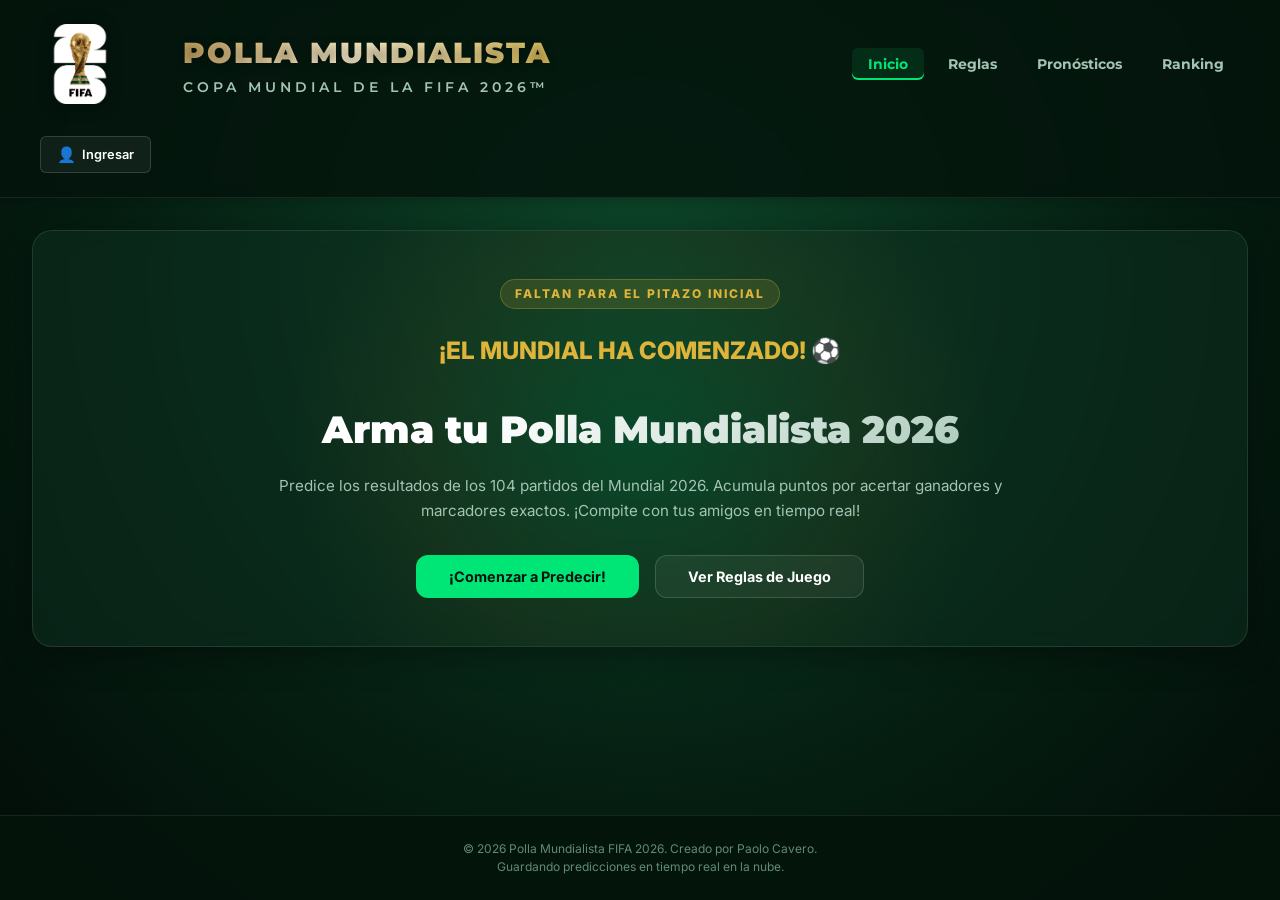
==== index.html @ 33b62c16 "Actualizacion de diseno y trofeo" ====
<!DOCTYPE html>
<html lang="es">

<head>
    <meta charset="UTF-8">
    <meta name="viewport" content="width=device-width, initial-scale=1.0, viewport-fit=cover">
    <title>Polla Mundialista FIFA 2026</title>
    <!-- Google Fonts: Inter, Montserrat y DM Sans -->
    <link rel="preconnect" href="https://fonts.googleapis.com">
    <link rel="preconnect" href="https://fonts.gstatic.com" crossorigin>
    <link href="https://fonts.googleapis.com/css2?family=DM+Sans:wght@400;500;700;800&family=Inter:wght@300;400;500;600;700;800&family=Montserrat:wght@400;600;700;800;900&display=swap" rel="stylesheet">
    <link rel="stylesheet" href="styles.css">
</head>

<body>
    <div class="app-background"></div>
    <div class="app-overlay"></div>

    <!-- Header Principal -->
    <header class="app-header">
        <div class="header-logo-container">
            <img src="Logo Mundial 2026.png" alt="Logo Oficial FIFA 2026" class="fifa-logo-img">
        </div>
        <div class="header-title-wrapper">
            <h1>POLLA MUNDIALISTA</h1>
            <h2>COPA MUNDIAL DE LA FIFA 2026™</h2>
        </div>
        
        <!-- Navegación de Escritorio -->
        <nav class="desktop-nav">
            <button class="desktop-nav-link active" data-view="home">Inicio</button>
            <button class="desktop-nav-link" data-view="rules">Reglas</button>
            <button class="desktop-nav-link" data-view="pronosticos">Pronósticos</button>
            <button class="desktop-nav-link" data-view="ranking">Ranking</button>
        </nav>

        <!-- Controles de Usuario -->
        <div class="header-user-controls">
            <button id="btn-login-header" class="btn btn-secondary btn-login" data-view="auth">
                <span class="btn-icon">👤</span> Ingresar
            </button>
            <div id="user-profile-header" class="user-profile-header" style="display: none;">
                <span class="username-display" id="header-username">Usuario</span>
                <button id="btn-logout-header" class="btn-logout-icon" title="Cerrar Sesión">🚪</button>
            </div>
        </div>
    </header>

    <!-- Barra de Navegación Móvil (Bottom Navigation Bar) -->
    <nav class="bottom-nav-bar">
        <button class="bottom-nav-item active" data-view="home">
            <span class="bottom-nav-icon">🏠</span>
            <span class="bottom-nav-label">Inicio</span>
        </button>
        <button class="bottom-nav-item" data-view="rules">
            <span class="bottom-nav-icon">📜</span>
            <span class="bottom-nav-label">Reglas</span>
        </button>
        <button class="bottom-nav-item" data-view="pronosticos">
            <span class="bottom-nav-icon">🏆</span>
            <span class="bottom-nav-label">Pronósticos</span>
        </button>
        <button class="bottom-nav-item" data-view="ranking">
            <span class="bottom-nav-icon">📊</span>
            <span class="bottom-nav-label">Ranking</span>
        </button>
    </nav>

    <!-- Contenido Principal Modular (SPA Views) -->
    <main class="app-content">

        <!-- Vista 1: Inicio / Home -->
        <section id="view-home" class="view-pane active">
            <div class="home-hero-card glass-panel">
                <div class="hero-glow"></div>
                <div class="hero-content">
                    <span class="hero-badge">FALTAN PARA EL PITAZO INICIAL</span>
                    <!-- Contador Regresivo -->
                    <div class="countdown-container" id="countdown">
                        <div class="countdown-item">
                            <span id="cd-days">00</span>
                            <span class="cd-label">DÍAS</span>
                        </div>
                        <div class="countdown-divider">:</div>
                        <div class="countdown-item">
                            <span id="cd-hours">00</span>
                            <span class="cd-label">HORAS</span>
                        </div>
                        <div class="countdown-divider">:</div>
                        <div class="countdown-item">
                            <span id="cd-minutes">00</span>
                            <span class="cd-label">MIN</span>
                        </div>
                        <div class="countdown-divider">:</div>
                        <div class="countdown-item">
                            <span id="cd-seconds">00</span>
                            <span class="cd-label">SEG</span>
                        </div>
                    </div>
                    <h2 class="hero-main-title">Arma tu Polla Mundialista 2026</h2>
                    <p class="hero-description">Predice los resultados de los 104 partidos del Mundial 2026. Acumula puntos por acertar ganadores y marcadores exactos. ¡Compite con tus amigos en tiempo real!</p>
                    <div class="hero-actions">
                        <button class="btn btn-primary btn-hero-cta" data-view="pronosticos">¡Comenzar a Predecir!</button>
                        <button class="btn btn-secondary btn-hero-rules" data-view="rules">Ver Reglas de Juego</button>
                    </div>
                </div>
            </div>
        </section>

        <!-- Vista 2: Reglas -->
        <section id="view-rules" class="view-pane">
            <div class="section-card glass-panel">
                <div class="section-header">
                    <h2>Reglas del Juego y Tabla de Puntajes</h2>
                    <p>Conoce cómo acumular puntos y escalar en la tabla de posiciones general de la Polla Mundialista.</p>
                </div>
                <div class="rules-grid">
                    <div class="rule-card">
                        <div class="rule-num">1</div>
                        <h3>Puntaje en Fase de Grupos</h3>
                        <ul>
                            <li><strong>Resultado Correcto (Ganador o Empate):</strong> +2 puntos.</li>
                            <li><strong>Marcador Exacto:</strong> +5 puntos en total (incluye los 2 puntos de ganador).</li>
                        </ul>
                    </div>
                    <div class="rule-card">
                        <div class="rule-num">2</div>
                        <h3>Multiplicadores por Fase</h3>
                        <p>Los puntos obtenidos en los partidos se multiplican según la fase del torneo:</p>
                        <table class="simple-table">
                            <thead>
                                <tr>
                                    <th>Fase</th>
                                    <th>Multiplicador</th>
                                    <th>Acierto</th>
                                    <th>Exacto</th>
                                </tr>
                            </thead>
                            <tbody>
                                <tr>
                                    <td>Fase de Grupos</td>
                                    <td>x1</td>
                                    <td>2 pts</td>
                                    <td>5 pts</td>
                                </tr>
                                <tr>
                                    <td>Dieciseisavos (R32)</td>
                                    <td>x2</td>
                                    <td>4 pts</td>
                                    <td>10 pts</td>
                                </tr>
                                <tr>
                                    <td>Octavos de Final</td>
                                    <td>x3</td>
                                    <td>6 pts</td>
                                    <td>15 pts</td>
                                </tr>
                                <tr>
                                    <td>Cuartos de Final</td>
                                    <td>x4</td>
                                    <td>8 pts</td>
                                    <td>20 pts</td>
                                </tr>
                                <tr>
                                    <td>Semifinales</td>
                                    <td>x5</td>
                                    <td>10 pts</td>
                                    <td>25 pts</td>
                                </tr>
                                <tr>
                                    <td>Final / Tercer puesto</td>
                                    <td>x6</td>
                                    <td>12 pts</td>
                                    <td>30 pts</td>
                                </tr>
                            </tbody>
                        </table>
                    </div>
                    <div class="rule-card">
                        <div class="rule-num">3</div>
                        <h3>Predicciones Especiales</h3>
                        <p>Puntos extra por acertar antes del inicio del torneo:</p>
                        <ul>
                            <li><strong>Campeón del Mundo:</strong> +25 puntos.</li>
                            <li><strong>Mejor Jugador (Balón de Oro):</strong> +15 puntos.</li>
                            <li><strong>Goleador (Bota de Oro):</strong> +15 puntos.</li>
                            <li><strong>Mejor Portero (Guante de Oro):</strong> +15 puntos.</li>
                        </ul>
                    </div>
                    <div class="rule-card">
                        <div class="rule-num">4</div>
                        <h3>Criterios de Desempate</h3>
                        <p>En caso de empate en la tabla de clasificación general, se aplicarán los siguientes criterios en orden:</p>
                        <ol>
                            <li>Mayor número de marcadores exactos acertados en todo el torneo.</li>
                            <li>Mayor número de ganadores acertados.</li>
                            <li><strong>Fecha de Registro:</strong> El usuario que registró/guardó su polla primero en el sistema se quedará con la mejor posición. ¡El tiempo vale oro!</li>
                        </ol>
                    </div>
                </div>
            </div>
        </section>

        <!-- Vista 3: Autenticación / Registro -->
        <section id="view-auth" class="view-pane">
            <div class="auth-card glass-panel">
                <div class="auth-tabs">
                    <button class="auth-tab active" id="tab-login-trigger">Iniciar Sesión</button>
                    <button class="auth-tab" id="tab-register-trigger">Crear Cuenta</button>
                </div>

                <!-- Formulario Iniciar Sesión -->
                <div class="auth-form-wrapper" id="form-login-container">
                    <form id="form-login">
                        <div class="form-group">
                            <label for="login-email">Correo Electrónico</label>
                            <input type="email" id="login-email" required placeholder="correo@ejemplo.com">
                        </div>
                        <div class="form-group">
                            <label for="login-password">Contraseña</label>
                            <input type="password" id="login-password" required placeholder="••••••••">
                        </div>
                        <button type="submit" class="btn btn-primary btn-block">Ingresar</button>
                    </form>
                    <p class="auth-help-text">¿No tienes cuenta? <span class="auth-link" id="link-to-register">Regístrate gratis aquí</span></p>
                </div>

                <!-- Formulario Registro -->
                <div class="auth-form-wrapper" id="form-register-container" style="display: none;">
                    <form id="form-register">
                        <div class="form-group">
                            <label for="reg-name">Nombre Completo</label>
                            <input type="text" id="reg-name" required placeholder="Juan Pérez">
                        </div>
                        <div class="form-group">
                            <label for="reg-email">Correo Electrónico</label>
                            <input type="email" id="reg-email" required placeholder="juan.perez@ejemplo.com">
                        </div>
                        <div class="form-group">
                            <label for="reg-dni">Documento (DNI/Cédula)</label>
                            <input type="text" id="reg-dni" required placeholder="DNI o documento de identidad">
                        </div>
                        <div class="form-group">
                            <label for="reg-phone">Celular</label>
                            <input type="tel" id="reg-phone" required placeholder="999 999 999">
                        </div>
                        <div class="form-group">
                            <label for="reg-favorite">Equipo Favorito (Mundial)</label>
                            <select id="reg-favorite">
                                <option value="ARG">Argentina</option>
                                <option value="BRA">Brasil</option>
                                <option value="MEX">México</option>
                                <option value="ESP">España</option>
                                <option value="FRA">Francia</option>
                                <option value="GER">Alemania</option>
                                <option value="ENG">Inglaterra</option>
                                <option value="USA">EE. UU.</option>
                                <option value="COL">Colombia</option>
                                <option value="ECU">Ecuador</option>
                                <option value="URU">Uruguay</option>
                            </select>
                        </div>
                        <div class="form-group">
                            <label for="reg-password">Contraseña</label>
                            <input type="password" id="reg-password" required placeholder="Mínimo 6 caracteres">
                        </div>
                        <button type="submit" class="btn btn-primary btn-block">Registrarse y Comenzar</button>
                    </form>
                    <p class="auth-help-text">¿Ya tienes cuenta? <span class="auth-link" id="link-to-login">Inicia sesión aquí</span></p>
                </div>
            </div>
        </section>

        <!-- Vista 4: Pronósticos (Prediction Editor) -->
        <section id="view-pronosticos" class="view-pane">
            <div class="my-polla-header-wrapper glass-panel">
                <div class="polla-info-section">
                    <div class="progress-container">
                        <span class="progress-label">Partidos Pronosticados: <span id="completed-count">0</span> / 104</span>
                        <div class="progress-bar-bg">
                            <div id="progress-bar-fill" class="progress-bar-fill" style="width: 0%"></div>
                        </div>
                    </div>
                </div>
                <div class="action-buttons">
                    <button id="btn-save" class="btn btn-primary btn-save-action" title="Guardar predicciones">
                        <span class="btn-icon">💾</span> Guardar Predicciones
                    </button>
                </div>
            </div>

            <!-- Predicciones Especiales Card -->
            <div class="special-predictions-card glass-panel">
                <div class="card-title">
                    <h3>🏆 Predicciones Especiales del Torneo</h3>
                    <p>Elige a tus campeones antes de arrancar. ¡Dan puntos valiosos adicionales!</p>
                </div>
                <div class="special-inputs-grid">
                    <div class="special-input-box">
                        <label for="special-champion">Campeón Mundial</label>
                        <select id="special-champion" class="special-select">
                            <option value="">-- Selecciona --</option>
                            <!-- Llenado dinámico -->
                        </select>
                    </div>
                    <div class="special-input-box">
                        <label for="special-mvp">Balón de Oro (Mejor Jugador)</label>
                        <input type="text" id="special-mvp" class="special-input" placeholder="Nombre del jugador">
                    </div>
                    <div class="special-input-box">
                        <label for="special-scorer">Bota de Oro (Goleador)</label>
                        <input type="text" id="special-scorer" class="special-input" placeholder="Nombre del goleador">
                    </div>
                    <div class="special-input-box">
                        <label for="special-gk">Guante de Oro (Mejor Portero)</label>
                        <input type="text" id="special-gk" class="special-input" placeholder="Nombre del portero">
                    </div>
                </div>
            </div>

            <!-- Navegación de Pestañas de Predicción -->
            <nav class="app-nav">
                <button class="nav-tab active" data-target="tab-groups">
                    <span class="tab-icon">🏟️</span> Fase de Grupos
                </button>
                <button class="nav-tab" data-target="tab-thirds">
                    <span class="tab-icon">📊</span> Clasificación de Terceros
                </button>
                <button class="nav-tab" data-target="tab-knockout">
                    <span class="tab-icon">🏆</span> Fase Eliminatoria
                </button>
            </nav>

            <div id="my-polla-tabs-content">
                <!-- Pestaña 1: Fase de Grupos -->
                <section id="tab-groups" class="tab-pane active">
                    <div class="groups-grid" id="groups-container">
                        <div class="loading-spinner">Cargando grupos mundialistas...</div>
                    </div>
                </section>

                <!-- Pestaña 2: Tabla de Terceros -->
                <section id="tab-thirds" class="tab-pane">
                    <div class="thirds-card glass-panel">
                        <div class="thirds-header">
                            <h2>Tabla de Terceros Lugares</h2>
                            <p>Los <strong>8 mejores terceros</strong> clasifican a la Ronda de 32 (Dieciseisavos de Final). Se actualiza automáticamente.</p>
                        </div>
                        <div class="thirds-table-wrapper">
                            <table class="thirds-table">
                                <thead>
                                    <tr>
                                        <th>Pos</th>
                                        <th>Grupo</th>
                                        <th>Equipo</th>
                                        <th title="Puntos">PTS</th>
                                        <th title="Partidos Jugados">PJ</th>
                                        <th title="Partidos Ganados">PG</th>
                                        <th title="Partidos Empatados">PE</th>
                                        <th title="Partidos Perdidos">PP</th>
                                        <th title="Goles a Favor">GF</th>
                                        <th title="Goles en Contra">GC</th>
                                        <th title="Diferencia de Goles">DG</th>
                                        <th>Estado</th>
                                    </tr>
                                </thead>
                                <tbody id="thirds-table-body">
                                    <!-- Filas generadas dinámicamente -->
                                </tbody>
                            </table>
                        </div>
                    </div>
                </section>

                <!-- Pestaña 3: Fase Eliminatoria (Bracket) -->
                <section id="tab-knockout" class="tab-pane">
                    <div class="bracket-wrapper">
                        <!-- Selector de Rondas para Móviles -->
                        <div class="bracket-nav-bar">
                            <button class="bracket-nav-btn active" data-round="round-32">1/16</button>
                            <button class="bracket-nav-btn" data-round="round-16">1/8</button>
                            <button class="bracket-nav-btn" data-round="quarterfinals">1/4</button>
                            <button class="bracket-nav-btn" data-round="semifinals">Semis</button>
                            <button class="bracket-nav-btn" data-round="finals">Final</button>
                        </div>

                        <div class="bracket-container" id="bracket-scroller">
                            <!-- Dieciseisavos (Round of 32) -->
                            <div class="bracket-column round-32">
                                <div class="round-title">
                                    <h3>Dieciseisavos de Final</h3>
                                    <span>28 Jun - 03 Jul</span>
                                </div>
                                <div class="matches-list" id="r32-matches-list">
                                    <!-- Partidos R32 generados por JS -->
                                </div>
                            </div>

                            <!-- Octavos de Final -->
                            <div class="bracket-column round-16">
                                <div class="round-title">
                                    <h3>Octavos de Final</h3>
                                    <span>04 Jul - 07 Jul</span>
                                </div>
                                <div class="matches-list" id="r16-matches-list">
                                    <!-- Partidos R16 generados por JS -->
                                </div>
                            </div>

                            <!-- Cuartos de Final -->
                            <div class="bracket-column quarterfinals">
                                <div class="round-title">
                                    <h3>Cuartos de Final</h3>
                                    <span>09 Jul - 11 Jul</span>
                                </div>
                                <div class="matches-list" id="qf-matches-list">
                                    <!-- Partidos QF generados por JS -->
                                </div>
                            </div>

                            <!-- Semifinales -->
                            <div class="bracket-column semifinals">
                                <div class="round-title">
                                    <h3>Semifinales</h3>
                                    <span>14 Jul - 15 Jul</span>
                                </div>
                                <div class="matches-list" id="sf-matches-list">
                                    <!-- Partidos SF generados por JS -->
                                </div>
                            </div>

                            <!-- Finales (Tercer puesto y Gran Final) -->
                            <div class="bracket-column finals">
                                <!-- Tercer Puesto -->
                                <div class="finals-sub-round">
                                    <div class="round-title">
                                        <h3>3er y 4to Puesto</h3>
                                        <span>18 Jul - Miami</span>
                                    </div>
                                    <div class="matches-list" id="third-place-match-list">
                                        <!-- Partido 3er puesto -->
                                    </div>
                                </div>

                                <!-- Final -->
                                <div class="finals-sub-round">
                                    <div class="round-title">
                                        <h3>Gran Final</h3>
                                        <span>19 Jul - Nueva York / Nueva Jersey</span>
                                    </div>
                                    <div class="matches-list" id="final-match-list">
                                        <!-- Partido de la Final -->
                                    </div>
                                </div>
                            </div>

                            <!-- Campeón del Mundo -->
                            <div class="bracket-column champion-column">
                                <div class="round-title">
                                    <h3>Campeón del Mundo</h3>
                                    <span>FIFA World Cup 2026™</span>
                                </div>
                                <div class="champion-card-wrapper">
                                    <div class="champion-card glass-panel" id="champion-card">
                                        <div class="trophy-glow"></div>
                                        <div class="trophy-image-container">
                                            <img src="Trofeo.png" alt="Trofeo de la Copa del Mundo" class="trophy-img">
                                        </div>
                                        <div class="champion-flag" id="champion-flag-box">
                                            <div class="empty-flag">?</div>
                                        </div>
                                        <div class="champion-name" id="champion-name-box">
                                            ¿Quién será el campeón?
                                        </div>
                                    </div>
                                </div>
                            </div>
                        </div>
                    </div>
                </section>
            </div>
        </section>

        <!-- Vista 5: Ranking / Leaderboard -->
        <section id="view-ranking" class="view-pane">
            <div class="ranking-card glass-panel">
                <div class="ranking-header">
                    <h2>Tabla de Clasificación General</h2>
                    <p>Compara tus puntajes acumulados con el resto de participantes. Se actualiza en tiempo real.</p>
                </div>
                <div class="ranking-table-wrapper">
                    <table class="ranking-table">
                        <thead>
                            <tr>
                                <th>Puesto</th>
                                <th>Usuario</th>
                                <th>Equipo Fav.</th>
                                <th>Exactos</th>
                                <th>Ganadores</th>
                                <th>Puntos</th>
                            </tr>
                        </thead>
                        <tbody id="ranking-table-body">
                            <!-- Filas generadas dinámicamente -->
                        </tbody>
                    </table>
                </div>
            </div>
        </section>

    </main>

    <footer class="app-footer">
        <p>&copy; 2026 Polla Mundialista FIFA 2026. Creado por Paolo Cavero.</p>
        <p>Guardando predicciones en tiempo real en la nube.</p>
    </footer>

    <!-- Toast de Notificaciones -->
    <div id="toast" class="toast">Guardado correctamente ✔</div>

    <!-- Firebase SDKs Compat (compatibles con navegadores sin bundlers) -->
    <script src="https://www.gstatic.com/firebasejs/10.8.0/firebase-app-compat.js"></script>
    <script src="https://www.gstatic.com/firebasejs/10.8.0/firebase-auth-compat.js"></script>
    <script src="https://www.gstatic.com/firebasejs/10.8.0/firebase-firestore-compat.js"></script>
    <script src="app.js"></script>
</body>

</html>
---- styles.css ----
/* ==========================================================================
   CSS Sistema de Estilos: Polla Mundialista FIFA 2026 (Premium Dark Forest Theme)
   ========================================================================== */

/* Variables de Diseño */
:root {
    --bg-primary: #04140c;
    --bg-secondary: #082417;
    --bg-card: rgba(12, 45, 30, 0.6);
    --bg-card-hover: rgba(18, 65, 44, 0.75);
    --border-color: rgba(255, 255, 255, 0.08);
    --border-hover: rgba(0, 230, 118, 0.4);
    
    --text-primary: #ffffff;
    --text-secondary: #a3c4b4;
    --text-muted: #628a75;
    
    --accent-mint: #00e676;
    --accent-mint-glow: rgba(0, 230, 118, 0.25);
    --accent-gold: #dfb43a;
    --accent-gold-gradient: linear-gradient(135deg, #c5a059 0%, #fdf0cd 30%, #d4af37 70%, #f3e5ab 100%);
    --accent-gold-glow: rgba(212, 175, 55, 0.3);
    --accent-red: #ff5252;
    --accent-red-glow: rgba(255, 82, 82, 0.25);
    
    --shadow-sm: 0 2px 8px rgba(0, 0, 0, 0.2);
    --shadow-md: 0 8px 32px 0 rgba(0, 0, 0, 0.35);
    --shadow-lg: 0 12px 48px 0 rgba(0, 0, 0, 0.5);
    
    --radius-sm: 6px;
    --radius-md: 12px;
    --radius-lg: 20px;
    
    --font-main: 'Inter', sans-serif;
    --font-heading: 'Montserrat', sans-serif;
    --transition-speed: 0.3s;
}

/* Reset de Estilos */
* {
    box-sizing: border-box;
    margin: 0;
    padding: 0;
}

body {
    font-family: var(--font-main);
    background-color: var(--bg-primary);
    color: var(--text-primary);
    min-height: 100vh;
    display: flex;
    flex-direction: column;
    overflow-x: hidden;
    line-height: 1.5;
}

/* Fondo Estilizado Dinámico */
.app-background {
    position: fixed;
    top: 0;
    left: 0;
    width: 100vw;
    height: 100vh;
    z-index: -2;
    background: radial-gradient(circle at 50% 30%, #0d4629 0%, #051d11 60%, #020c07 100%);
    background-size: cover;
}

.app-overlay {
    position: fixed;
    top: 0;
    left: 0;
    width: 100vw;
    height: 100vh;
    z-index: -1;
    background-image: radial-gradient(rgba(255,255,255,0.015) 1px, transparent 0), radial-gradient(rgba(255,255,255,0.01) 1px, transparent 0);
    background-size: 24px 24px;
    background-position: 0 0, 12px 12px;
    opacity: 0.6;
}

/* Scrollbar Personalizado */
::-webkit-scrollbar {
    width: 8px;
    height: 8px;
}
::-webkit-scrollbar-track {
    background: var(--bg-primary);
}
::-webkit-scrollbar-thumb {
    background: var(--bg-secondary);
    border: 2px solid var(--bg-primary);
    border-radius: 4px;
}
::-webkit-scrollbar-thumb:hover {
    background: var(--accent-mint);
}

/* ==========================================================================
   Header y Controles
   ========================================================================== */
.app-header {
    display: grid;
    grid-template-columns: auto 1fr auto;
    align-items: center;
    gap: 2rem;
    padding: 1.5rem 2.5rem;
    background: rgba(4, 20, 12, 0.85);
    backdrop-filter: blur(10px);
    border-bottom: 1px solid var(--border-color);
    box-shadow: var(--shadow-sm);
    z-index: 10;
}

.header-logo-container {
    width: 80px;
    height: 80px;
    display: flex;
    align-items: center;
    justify-content: center;
}

.fifa-logo-img {
    max-width: 100%;
    max-height: 100%;
    object-fit: contain;
    filter: drop-shadow(0 2px 8px rgba(0, 0, 0, 0.3));
}

.header-title-wrapper h1 {
    font-family: var(--font-heading);
    font-weight: 900;
    font-size: 1.8rem;
    letter-spacing: 2px;
    background: var(--accent-gold-gradient);
    -webkit-background-clip: text;
    background-clip: text;
    -webkit-text-fill-color: transparent;
    text-shadow: 0 2px 10px rgba(0,0,0,0.3);
}

.header-title-wrapper h2 {
    font-family: var(--font-heading);
    font-weight: 600;
    font-size: 0.85rem;
    letter-spacing: 4px;
    color: var(--text-secondary);
    margin-top: 0.2rem;
}

.header-controls {
    display: flex;
    flex-direction: column;
    align-items: flex-end;
    gap: 0.8rem;
}

.progress-container {
    width: 250px;
    display: flex;
    flex-direction: column;
    gap: 0.3rem;
}

.progress-label {
    font-size: 0.75rem;
    color: var(--text-secondary);
    font-weight: 500;
}

.progress-bar-bg {
    width: 100%;
    height: 6px;
    background: rgba(255,255,255,0.1);
    border-radius: 3px;
    overflow: hidden;
}

.progress-bar-fill {
    height: 100%;
    background: linear-gradient(90deg, var(--accent-mint) 0%, #00b0ff 100%);
    box-shadow: 0 0 8px var(--accent-mint-glow);
    transition: width 0.4s ease;
}

.action-buttons {
    display: flex;
    gap: 0.5rem;
}

/* Botones Estilizados */
.btn {
    font-family: var(--font-main);
    font-size: 0.8rem;
    font-weight: 600;
    padding: 0.5rem 1rem;
    border-radius: var(--radius-sm);
    border: 1px solid transparent;
    cursor: pointer;
    display: flex;
    align-items: center;
    gap: 0.4rem;
    transition: all var(--transition-speed) ease;
}

.btn-icon {
    font-size: 0.95rem;
}

.btn-primary {
    background: var(--accent-mint);
    color: #04140c;
}
.btn-primary:hover {
    background: #00ff80;
    box-shadow: 0 0 15px var(--accent-mint-glow);
    transform: translateY(-1px);
}

.btn-danger {
    background: transparent;
    color: var(--accent-red);
    border-color: rgba(255, 82, 82, 0.4);
}
.btn-danger:hover {
    background: var(--accent-red);
    color: #ffffff;
    box-shadow: 0 0 15px var(--accent-red-glow);
    transform: translateY(-1px);
}

.btn-secondary {
    background: rgba(255, 255, 255, 0.05);
    color: var(--text-primary);
    border-color: rgba(255, 255, 255, 0.15);
}
.btn-secondary:hover {
    background: rgba(255, 255, 255, 0.12);
    border-color: rgba(255, 255, 255, 0.3);
    transform: translateY(-1px);
}

/* ==========================================================================
   Navegación de Pestañas
   ========================================================================== */
.app-nav {
    display: flex;
    justify-content: center;
    background: rgba(6, 26, 17, 0.8);
    border-bottom: 1px solid var(--border-color);
    padding: 0.5rem;
}

.nav-tab {
    font-family: var(--font-heading);
    font-size: 0.85rem;
    font-weight: 700;
    color: var(--text-secondary);
    background: transparent;
    border: none;
    padding: 0.8rem 1.8rem;
    cursor: pointer;
    display: flex;
    align-items: center;
    gap: 0.5rem;
    border-radius: var(--radius-sm);
    transition: all var(--transition-speed) ease;
    margin: 0 0.25rem;
}

.nav-tab:hover {
    color: var(--text-primary);
    background: rgba(255, 255, 255, 0.03);
}

.nav-tab.active {
    color: var(--text-primary);
    background: rgba(0, 230, 118, 0.1);
    box-shadow: inset 0 -2px 0 var(--accent-mint);
    text-shadow: 0 0 10px rgba(0, 230, 118, 0.3);
}

.tab-icon {
    font-size: 1rem;
}

/* ==========================================================================
   Páneles de Contenido (Tabs)
   ========================================================================== */
.app-content {
    flex: 1;
    padding: 2rem;
    max-width: 1800px;
    width: 100%;
    margin: 0 auto;
}

.tab-pane {
    display: none;
    animation: fadeIn 0.4s ease forwards;
}

.tab-pane.active {
    display: block;
}

@keyframes fadeIn {
    from { opacity: 0; transform: translateY(10px); }
    to { opacity: 1; transform: translateY(0); }
}

/* Glassmorphism Panel Base */
.glass-panel {
    background: var(--bg-card);
    backdrop-filter: blur(12px);
    border: 1px solid var(--border-color);
    border-radius: var(--radius-md);
    box-shadow: var(--shadow-md);
    transition: all var(--transition-speed) ease;
}

/* ==========================================================================
   Fase de Grupos
   ========================================================================== */
.groups-grid {
    display: grid;
    grid-template-columns: repeat(auto-fit, minmax(380px, 1fr));
    gap: 1.5rem;
}

/* Grupo Card */
.group-card {
    display: flex;
    flex-direction: column;
    padding: 1.25rem;
}

.group-card:hover {
    border-color: var(--border-hover);
    box-shadow: 0 8px 32px 0 rgba(0, 230, 118, 0.08);
}

.group-title {
    font-family: var(--font-heading);
    font-weight: 800;
    font-size: 1.2rem;
    color: var(--text-primary);
    border-bottom: 2px solid rgba(0, 230, 118, 0.2);
    padding-bottom: 0.4rem;
    margin-bottom: 0.8rem;
    display: flex;
    justify-content: space-between;
    align-items: center;
}

.group-subtitle {
    font-size: 0.65rem;
    font-weight: 500;
    color: var(--text-muted);
    letter-spacing: 1.5px;
    text-transform: uppercase;
}

/* Tabla de Posiciones Interna */
.group-table {
    width: 100%;
    border-collapse: collapse;
    font-size: 0.75rem;
    margin-bottom: 1.25rem;
}

.group-table th {
    color: var(--text-muted);
    font-weight: 600;
    text-align: center;
    padding: 0.35rem 0.25rem;
    border-bottom: 1px solid rgba(255, 255, 255, 0.05);
}

.group-table th.col-team {
    text-align: left;
}

.group-table td {
    padding: 0.4rem 0.25rem;
    text-align: center;
    border-bottom: 1px solid rgba(255, 255, 255, 0.03);
}

.group-table tr:last-child td {
    border-bottom: none;
}

.group-table .team-row {
    font-weight: 500;
    transition: background-color var(--transition-speed) ease;
}

/* Resaltar zona de clasificación */
.group-table tr:nth-child(1) .team-cell,
.group-table tr:nth-child(2) .team-cell {
    border-left: 3px solid var(--accent-mint);
    padding-left: 0.4rem;
}

.group-table tr:nth-child(3) .team-cell {
    border-left: 3px solid var(--accent-gold);
    padding-left: 0.4rem;
}

.team-cell-wrapper {
    display: flex;
    align-items: center;
    gap: 0.4rem;
    text-align: left;
}

.flag-icon {
    width: 18px;
    height: 13px;
    object-fit: cover;
    border-radius: 2px;
    box-shadow: 0 1px 3px rgba(0,0,0,0.3);
    background: #2b2b2b;
}

.team-name-abbrev {
    font-weight: 700;
    letter-spacing: 0.5px;
    color: var(--text-primary);
}

.team-pts {
    font-weight: 700;
    color: var(--accent-mint);
}

/* Lista de Partidos del Grupo */
.group-matches {
    display: flex;
    flex-direction: column;
    gap: 0.5rem;
    margin-top: auto;
}

.match-item {
    background: rgba(255, 255, 255, 0.015);
    border: 1px solid rgba(255, 255, 255, 0.04);
    border-radius: var(--radius-sm);
    padding: 0.6rem 0.8rem;
    display: flex;
    flex-direction: column;
    gap: 0.5rem;
    transition: all var(--transition-speed) ease;
}

.match-item:hover {
    background: rgba(255, 255, 255, 0.04);
    border-color: rgba(255, 255, 255, 0.1);
}

.match-header-row {
    display: flex;
    justify-content: space-between;
    font-size: 0.65rem;
    font-weight: 500;
    color: var(--text-muted);
    border-bottom: 1px solid rgba(255, 255, 255, 0.03);
    padding-bottom: 0.25rem;
}

.match-date-time {
    font-weight: 600;
}

.match-stadium {
    text-overflow: ellipsis;
    white-space: nowrap;
    overflow: hidden;
    max-width: 140px;
}

.match-teams-row {
    display: flex;
    align-items: center;
    justify-content: space-between;
    gap: 1rem;
}

.match-team {
    display: flex;
    align-items: center;
    gap: 0.5rem;
    width: 90px;
}

.match-team.team-home {
    justify-content: flex-end;
    text-align: right;
}

.match-team.team-away {
    justify-content: flex-start;
    text-align: left;
}

.match-team span {
    font-weight: 700;
    font-size: 0.8rem;
    color: var(--text-primary);
}

.match-score-inputs {
    display: flex;
    align-items: center;
    gap: 0.4rem;
    justify-content: center;
}

/* Inputs de Marcador */
.score-input {
    width: 28px;
    height: 28px;
    border: 1px solid rgba(255, 255, 255, 0.2);
    background: rgba(0, 0, 0, 0.4);
    color: #ffffff;
    font-family: var(--font-main);
    font-size: 0.9rem;
    font-weight: 700;
    text-align: center;
    border-radius: var(--radius-sm);
    outline: none;
    transition: all 0.2s ease;
    -moz-appearance: textfield;
    appearance: textfield;
}

.score-input::-webkit-outer-spin-button,
.score-input::-webkit-inner-spin-button {
    -webkit-appearance: none;
    margin: 0;
}

.score-input:focus {
    border-color: var(--accent-mint);
    background: rgba(0, 230, 118, 0.1);
    box-shadow: 0 0 8px var(--accent-mint-glow);
}

.score-divider {
    color: var(--text-muted);
    font-size: 0.7rem;
    font-weight: 600;
}

/* Spinner */
.loading-spinner {
    grid-column: 1 / -1;
    text-align: center;
    padding: 3rem;
    color: var(--text-secondary);
    font-size: 1.1rem;
    font-weight: 500;
}

/* ==========================================================================
   Tabla de Terceros
   ========================================================================== */
.thirds-card {
    max-width: 900px;
    margin: 0 auto;
    padding: 2rem;
}

.thirds-header {
    margin-bottom: 1.5rem;
}

.thirds-header h2 {
    font-family: var(--font-heading);
    font-weight: 800;
    color: var(--accent-gold);
    font-size: 1.6rem;
    margin-bottom: 0.5rem;
}

.thirds-header p {
    font-size: 0.9rem;
    color: var(--text-secondary);
}

.thirds-table-wrapper {
    overflow-x: auto;
}

.thirds-table {
    width: 100%;
    border-collapse: collapse;
    font-size: 0.85rem;
    text-align: left;
}

.thirds-table th {
    padding: 0.75rem 1rem;
    color: var(--text-muted);
    font-weight: 600;
    border-bottom: 2px solid rgba(255, 255, 255, 0.08);
    text-align: center;
}

.thirds-table th:nth-child(2),
.thirds-table th:nth-child(3) {
    text-align: left;
}

.thirds-table td {
    padding: 0.75rem 1rem;
    border-bottom: 1px solid rgba(255, 255, 255, 0.05);
    text-align: center;
    font-weight: 500;
}

.thirds-table td:nth-child(2),
.thirds-table td:nth-child(3) {
    text-align: left;
}

.thirds-table tr.qualified-third {
    background: rgba(0, 230, 118, 0.03);
}

.thirds-table tr.qualified-third td {
    border-bottom: 1px solid rgba(0, 230, 118, 0.1);
}

.status-badge {
    display: inline-block;
    padding: 0.2rem 0.6rem;
    border-radius: 20px;
    font-size: 0.7rem;
    font-weight: 700;
    text-transform: uppercase;
}

.status-badge.qualified {
    background: rgba(0, 230, 118, 0.15);
    color: var(--accent-mint);
    border: 1px solid rgba(0, 230, 118, 0.3);
}

.status-badge.eliminated {
    background: rgba(255, 82, 82, 0.1);
    color: var(--accent-red);
    border: 1px solid rgba(255, 82, 82, 0.2);
}

/* ==========================================================================
   Fase Eliminatoria (Bracket)
   ========================================================================== */
.bracket-wrapper {
    position: relative;
    width: 100%;
}

.bracket-container {
    display: flex;
    gap: 3rem;
    overflow-x: auto;
    padding: 1.5rem 0 3rem 0;
    scroll-behavior: smooth;
    min-height: 800px;
}

/* Columnas del Bracket */
.bracket-column {
    display: flex;
    flex-direction: column;
    width: 280px;
    flex-shrink: 0;
}

.round-title {
    text-align: center;
    margin-bottom: 2rem;
    padding: 0.5rem;
    background: rgba(255, 255, 255, 0.02);
    border: 1px solid rgba(255, 255, 255, 0.05);
    border-radius: var(--radius-sm);
}

.round-title h3 {
    font-family: var(--font-heading);
    font-weight: 700;
    font-size: 0.9rem;
    color: var(--accent-gold);
    letter-spacing: 0.5px;
}

.round-title span {
    font-size: 0.65rem;
    color: var(--text-muted);
    font-weight: 500;
}

.matches-list {
    display: flex;
    flex-direction: column;
    justify-content: space-around;
    height: 100%;
    gap: 1rem;
}

/* Tarjeta de Partido Eliminatorio */
.knockout-match-card {
    padding: 0.85rem;
    position: relative;
    display: flex;
    flex-direction: column;
    gap: 0.6rem;
    border-radius: var(--radius-md);
}

.knockout-match-card:hover {
    border-color: rgba(255, 255, 255, 0.15);
    background: var(--bg-card-hover);
}

.match-card-header {
    display: flex;
    justify-content: space-between;
    font-size: 0.65rem;
    font-weight: 600;
    color: var(--text-muted);
    border-bottom: 1px solid rgba(255, 255, 255, 0.05);
    padding-bottom: 0.3rem;
}

.match-card-team-row {
    display: flex;
    align-items: center;
    justify-content: space-between;
    padding: 0.1rem 0;
    position: relative;
}

.match-card-team-info {
    display: flex;
    align-items: center;
    gap: 0.5rem;
}

.match-card-team-info span {
    font-weight: 700;
    font-size: 0.85rem;
    letter-spacing: 0.5px;
}

.match-card-team-row.winner-predicted .match-card-team-info span {
    color: var(--accent-mint);
    text-shadow: 0 0 8px rgba(0, 230, 118, 0.25);
}

.match-card-team-row.loser-predicted {
    opacity: 0.5;
}

.team-placeholder {
    font-style: italic;
    color: var(--text-muted);
    font-weight: 400 !important;
    font-size: 0.75rem !important;
}

.empty-flag {
    width: 18px;
    height: 13px;
    background: rgba(255, 255, 255, 0.1);
    border: 1px dashed rgba(255, 255, 255, 0.2);
    border-radius: 2px;
    display: flex;
    align-items: center;
    justify-content: center;
    font-size: 0.5rem;
    font-weight: bold;
    color: var(--text-muted);
}

/* Penalties Selector UI (aparece en empates) */
.penalty-selector-container {
    display: flex;
    align-items: center;
    justify-content: center;
    background: rgba(0, 0, 0, 0.3);
    padding: 0.35rem;
    border-radius: var(--radius-sm);
    font-size: 0.65rem;
    gap: 0.5rem;
    border: 1px dashed rgba(0, 230, 118, 0.2);
    animation: slideDown 0.25s ease forwards;
}

@keyframes slideDown {
    from { opacity: 0; transform: translateY(-5px); }
    to { opacity: 1; transform: translateY(0); }
}

.penalty-label {
    color: var(--accent-gold);
    font-weight: 600;
}

.penalty-buttons {
    display: flex;
    gap: 0.3rem;
}

.btn-penalty-winner {
    background: rgba(255, 255, 255, 0.05);
    border: 1px solid rgba(255, 255, 255, 0.15);
    color: var(--text-primary);
    padding: 0.15rem 0.4rem;
    border-radius: 3px;
    cursor: pointer;
    font-weight: 700;
    font-size: 0.65rem;
    transition: all 0.2s ease;
}

.btn-penalty-winner:hover {
    background: rgba(255, 255, 255, 0.15);
}

.btn-penalty-winner.selected {
    background: var(--accent-mint);
    color: #04140c;
    border-color: var(--accent-mint);
    box-shadow: 0 0 5px var(--accent-mint-glow);
}

/* Sub-rondas especiales para Finals (Semis / Tercero y Final) */
.bracket-column.finals {
    display: flex;
    flex-direction: column;
    justify-content: space-around;
    height: 100%;
}

.finals-sub-round {
    display: flex;
    flex-direction: column;
    align-items: stretch;
}

.finals-sub-round .round-title {
    margin-bottom: 0.5rem;
}

.finals-sub-round .matches-list {
    height: auto;
}

/* Campeón del Mundo Card */
.champion-column {
    width: 300px;
}

.champion-card-wrapper {
    display: flex;
    align-items: center;
    justify-content: center;
    height: 100%;
}

.champion-card {
    width: 100%;
    padding: 2.5rem 1.5rem;
    text-align: center;
    position: relative;
    overflow: hidden;
    display: flex;
    flex-direction: column;
    align-items: center;
    justify-content: center;
    gap: 1.5rem;
    border: 2px solid rgba(212, 175, 55, 0.2);
}

.champion-card:hover {
    border-color: var(--accent-gold);
    box-shadow: 0 0 35px var(--accent-gold-glow);
}

.trophy-glow {
    position: absolute;
    width: 150px;
    height: 150px;
    border-radius: 50%;
    background: radial-gradient(circle, rgba(212, 175, 55, 0.25) 0%, rgba(212, 175, 55, 0) 70%);
    top: 15%;
    z-index: 0;
    pointer-events: none;
    animation: pulse 3s infinite ease-in-out;
}

@keyframes pulse {
    0% { transform: scale(1); opacity: 0.6; }
    50% { transform: scale(1.2); opacity: 0.9; }
    100% { transform: scale(1); opacity: 0.6; }
}

.trophy-image-container {
    width: 100px;
    height: 150px;
    position: relative;
    z-index: 1;
}

.trophy-icon, .trophy-img {
    width: 100%;
    height: 100%;
    object-fit: contain;
    filter: drop-shadow(0 4px 20px rgba(212, 175, 55, 0.6));
}

.trophy-img {
    animation: float 4s ease-in-out infinite;
}

@keyframes float {
    0% { transform: translateY(0px); }
    50% { transform: translateY(-8px); }
    100% { transform: translateY(0px); }
}

.champion-flag {
    width: 54px;
    height: 38px;
    position: relative;
    z-index: 1;
}

.champion-flag img {
    width: 100%;
    height: 100%;
    object-fit: cover;
    border-radius: var(--radius-sm);
    box-shadow: 0 4px 12px rgba(0,0,0,0.5);
    border: 1.5px solid var(--border-color);
}

.champion-flag .empty-flag {
    width: 100%;
    height: 100%;
    font-size: 1.5rem;
    border-radius: var(--radius-sm);
}

.champion-name {
    font-family: var(--font-heading);
    font-weight: 800;
    font-size: 1.1rem;
    letter-spacing: 0.5px;
    color: #ffffff;
    z-index: 1;
    text-transform: uppercase;
}

.champion-card-wrapper.has-champion .champion-name {
    background: var(--accent-gold-gradient);
    -webkit-background-clip: text;
    background-clip: text;
    -webkit-text-fill-color: transparent;
    font-size: 1.3rem;
    text-shadow: 0 2px 10px rgba(0,0,0,0.3);
}

/* ==========================================================================
   Footer
   ========================================================================== */
.app-footer {
    text-align: center;
    padding: 1.5rem;
    font-size: 0.75rem;
    color: var(--text-muted);
    border-top: 1px solid var(--border-color);
    background: rgba(4, 20, 12, 0.9);
}

/* ==========================================================================
   Toast de Notificaciones
   ========================================================================== */
.toast {
    position: fixed;
    bottom: 2rem;
    right: 2rem;
    background: var(--accent-mint);
    color: #04140c;
    padding: 0.8rem 1.5rem;
    border-radius: var(--radius-sm);
    font-weight: 700;
    font-size: 0.85rem;
    box-shadow: 0 10px 25px rgba(0,0,0,0.3);
    z-index: 100;
    opacity: 0;
    pointer-events: none;
    transform: translateY(20px);
    transition: opacity 0.3s ease, transform 0.4s cubic-bezier(0.175, 0.885, 0.32, 1.275);
}

.toast.show {
    opacity: 1;
    pointer-events: auto;
    transform: translateY(0);
}

/* Custom Dropdown Menu for Mobile Actions */
.action-menu-mobile {
    display: none;
    position: relative;
}

.menu-trigger-btn {
    padding: 0.5rem 0.8rem;
    font-size: 0.8rem;
    font-weight: 700;
    border-radius: var(--radius-sm);
    display: flex;
    align-items: center;
    gap: 0.35rem;
    height: 36px;
    background: rgba(255, 255, 255, 0.05);
    border: 1px solid rgba(255, 255, 255, 0.15);
    color: var(--text-primary);
    cursor: pointer;
    transition: all 0.2s ease;
}

.menu-trigger-btn:hover {
    background: rgba(255, 255, 255, 0.12);
    border-color: rgba(255, 255, 255, 0.3);
}

.mobile-menu-dropdown {
    display: none; /* Toggled by JS */
    position: absolute;
    top: calc(100% + 8px);
    right: 0;
    width: 160px;
    background: rgba(4, 20, 12, 0.95);
    backdrop-filter: blur(12px);
    border: 1px solid rgba(255, 255, 255, 0.1);
    border-radius: var(--radius-md);
    box-shadow: var(--shadow-lg);
    z-index: 50;
    padding: 0.5rem;
    flex-direction: column;
    gap: 0.25rem;
    animation: fadeInMenu 0.2s ease forwards;
}

@keyframes fadeInMenu {
    from { opacity: 0; transform: translateY(-5px); }
    to { opacity: 1; transform: translateY(0); }
}

.mobile-menu-dropdown.show {
    display: flex;
}

.mobile-menu-dropdown .menu-item {
    background: transparent;
    border: none;
    color: var(--text-secondary);
    padding: 0.6rem 0.75rem;
    text-align: left;
    font-family: var(--font-main);
    font-size: 0.85rem;
    font-weight: 600;
    border-radius: var(--radius-sm);
    cursor: pointer;
    display: flex;
    align-items: center;
    gap: 0.5rem;
    transition: all 0.2s ease;
    width: 100%;
}

.mobile-menu-dropdown .menu-item:hover {
    background: rgba(255, 255, 255, 0.08);
    color: var(--text-primary);
}

.mobile-menu-dropdown .menu-item.danger {
    color: var(--accent-red);
}

.mobile-menu-dropdown .menu-item.danger:hover {
    background: rgba(255, 82, 82, 0.15);
    color: #ffffff;
}

/* Bracket mobile navigator bar styles (hidden on desktop) */
.bracket-nav-bar {
    display: none;
    justify-content: space-around;
    gap: 0.35rem;
    background: rgba(8, 36, 23, 0.9);
    backdrop-filter: blur(10px);
    border: 1px solid var(--border-color);
    padding: 0.4rem;
    border-radius: 50px;
    margin-bottom: 1rem;
    position: sticky;
    top: 10px;
    z-index: 10;
    box-shadow: var(--shadow-md);
}

.bracket-nav-btn {
    flex: 1;
    font-family: var(--font-heading);
    font-size: 0.75rem;
    font-weight: 700;
    color: var(--text-secondary);
    background: transparent;
    border: none;
    padding: 0.5rem 0.25rem;
    border-radius: 25px;
    cursor: pointer;
    text-align: center;
    transition: all 0.25s ease;
}

.bracket-nav-btn:hover {
    color: #ffffff;
}

.bracket-nav-btn.active {
    color: #04140c;
    background: var(--accent-mint);
    box-shadow: 0 0 10px var(--accent-mint-glow);
}

/* ==========================================================================
   Nuevos Estilos: SPA Views y Sistema de Navegación
   ========================================================================== */

/* Navegación de Escritorio */
.desktop-nav {
    display: flex;
    gap: 0.5rem;
    margin-left: 2rem;
}

.desktop-nav-link {
    background: transparent;
    border: none;
    color: var(--text-secondary);
    font-family: var(--font-heading);
    font-size: 0.85rem;
    font-weight: 700;
    padding: 0.5rem 1rem;
    cursor: pointer;
    border-radius: var(--radius-sm);
    transition: all var(--transition-speed) ease;
}

.desktop-nav-link:hover {
    color: var(--text-primary);
    background: rgba(255, 255, 255, 0.05);
}

.desktop-nav-link.active {
    color: var(--accent-mint);
    background: rgba(0, 230, 118, 0.1);
    box-shadow: inset 0 -2px 0 var(--accent-mint);
}

/* Controles de Usuario en Header */
.header-user-controls {
    display: flex;
    align-items: center;
    gap: 1rem;
}

.user-profile-header {
    display: flex;
    align-items: center;
    gap: 0.75rem;
    background: rgba(255, 255, 255, 0.05);
    padding: 0.35rem 0.75rem;
    border-radius: 50px;
    border: 1px solid rgba(255, 255, 255, 0.10);
}

.username-display {
    font-size: 0.8rem;
    font-weight: 700;
    color: var(--accent-gold);
    max-width: 120px;
    text-overflow: ellipsis;
    white-space: nowrap;
    overflow: hidden;
}

.btn-logout-icon {
    background: transparent;
    border: none;
    cursor: pointer;
    font-size: 1rem;
    padding: 0;
    transition: transform 0.2s ease;
}

.btn-logout-icon:hover {
    transform: scale(1.15);
}

/* Barra de Navegación Móvil (Oculta en Escritorio) */
.bottom-nav-bar {
    display: none;
    position: fixed;
    bottom: 0;
    left: 0;
    width: 100%;
    height: 65px;
    background: rgba(4, 20, 12, 0.95);
    backdrop-filter: blur(15px);
    border-top: 1px solid var(--border-color);
    z-index: 100;
    grid-template-columns: repeat(5, 1fr);
    box-shadow: 0 -4px 24px rgba(0,0,0,0.5);
    padding-bottom: env(safe-area-inset-bottom, 0px);
}

.bottom-nav-item {
    display: flex;
    flex-direction: column;
    align-items: center;
    justify-content: center;
    background: transparent;
    border: none;
    color: var(--text-secondary);
    cursor: pointer;
    gap: 0.25rem;
    font-family: var(--font-main);
    transition: all 0.2s ease;
    padding: 0.25rem 0;
}

.bottom-nav-icon {
    font-size: 1.25rem;
    transition: transform 0.2s ease;
}

.bottom-nav-label {
    font-size: 0.65rem;
    font-weight: 600;
    letter-spacing: 0.5px;
}

.bottom-nav-item.active {
    color: var(--accent-mint);
}

.bottom-nav-item.active .bottom-nav-icon {
    transform: translateY(-2px) scale(1.1);
    text-shadow: 0 0 10px var(--accent-mint-glow);
}

/* Contenedores de Vistas SPA */
.view-pane {
    display: none;
    animation: fadeInView 0.4s cubic-bezier(0.16, 1, 0.3, 1) forwards;
}

.view-pane.active {
    display: block;
}

@keyframes fadeInView {
    from { opacity: 0; transform: translateY(8px); }
    to { opacity: 1; transform: translateY(0); }
}

/* ==========================================================================
   Vista: Inicio / Home
   ========================================================================== */
.home-hero-card {
    position: relative;
    padding: 3rem;
    margin-bottom: 2.5rem;
    overflow: hidden;
    border-radius: var(--radius-lg);
    border: 1px solid rgba(255, 255, 255, 0.1);
    text-align: center;
}

.hero-glow {
    position: absolute;
    top: 50%;
    left: 50%;
    transform: translate(-50%, -50%);
    width: 60%;
    height: 120%;
    background: radial-gradient(circle, rgba(0, 230, 118, 0.12) 0%, rgba(212, 175, 55, 0.05) 50%, transparent 80%);
    z-index: 0;
    pointer-events: none;
}

.hero-content {
    position: relative;
    z-index: 1;
    max-width: 800px;
    margin: 0 auto;
}

.hero-badge {
    display: inline-block;
    padding: 0.3rem 0.9rem;
    background: rgba(212, 175, 55, 0.15);
    border: 1px solid rgba(212, 175, 55, 0.3);
    border-radius: 50px;
    font-size: 0.75rem;
    font-weight: 800;
    color: var(--accent-gold);
    letter-spacing: 2px;
    margin-bottom: 1.5rem;
}

/* Cuenta Regresiva */
.countdown-container {
    display: flex;
    justify-content: center;
    align-items: center;
    gap: 1rem;
    margin-bottom: 2rem;
}

.countdown-item {
    display: flex;
    flex-direction: column;
    align-items: center;
    min-width: 70px;
}

.countdown-item span:first-child {
    font-family: var(--font-heading);
    font-size: 2.5rem;
    font-weight: 900;
    color: #ffffff;
    line-height: 1;
    text-shadow: 0 0 15px rgba(255,255,255,0.2);
}

.cd-label {
    font-size: 0.65rem;
    font-weight: 700;
    color: var(--text-muted);
    letter-spacing: 1px;
    margin-top: 0.4rem;
}

.countdown-divider {
    font-family: var(--font-heading);
    font-size: 2rem;
    font-weight: 900;
    color: rgba(255,255,255,0.3);
    margin-top: -1.2rem;
}

.hero-main-title {
    font-family: var(--font-heading);
    font-weight: 900;
    font-size: 2.4rem;
    background: linear-gradient(135deg, #ffffff 30%, var(--text-secondary) 100%);
    -webkit-background-clip: text;
    background-clip: text;
    -webkit-text-fill-color: transparent;
    margin-bottom: 1rem;
}

.hero-description {
    font-size: 0.95rem;
    color: var(--text-secondary);
    margin-bottom: 2rem;
    line-height: 1.6;
}

.hero-actions {
    display: flex;
    justify-content: center;
    gap: 1rem;
}

.btn-hero-cta {
    padding: 0.75rem 2rem;
    font-size: 0.9rem;
    font-weight: 700;
    border-radius: var(--radius-md);
}

.btn-hero-rules {
    padding: 0.75rem 2rem;
    font-size: 0.9rem;
    font-weight: 700;
    border-radius: var(--radius-md);
}

.home-section-title {
    margin: 3rem 0 1.5rem 0;
    text-align: center;
}

.home-section-title h2 {
    font-family: var(--font-heading);
    font-weight: 800;
    font-size: 1.4rem;
    color: var(--accent-gold);
    letter-spacing: 1px;
}

/* Grid de Premios Destacados en Home */
.featured-prizes-grid {
    display: grid;
    grid-template-columns: repeat(3, 1fr);
    gap: 1.5rem;
    margin-bottom: 3rem;
}

.prize-featured-card {
    padding: 2rem;
    text-align: center;
    position: relative;
    border-radius: var(--radius-md);
}

.prize-featured-card::before {
    content: '';
    position: absolute;
    top: 0;
    left: 0;
    width: 100%;
    height: 4px;
    border-radius: var(--radius-md) var(--radius-md) 0 0;
}

.prize-featured-card.gold::before { background: var(--accent-gold); }
.prize-featured-card.silver::before { background: #b0bec5; }
.prize-featured-card.bronze::before { background: #a1887f; }

.prize-badge {
    display: inline-block;
    padding: 0.2rem 0.6rem;
    border-radius: 50px;
    font-size: 0.65rem;
    font-weight: 800;
    text-transform: uppercase;
    margin-bottom: 1rem;
}

.gold .prize-badge { background: rgba(223, 180, 58, 0.15); color: var(--accent-gold); }
.silver .prize-badge { background: rgba(176, 190, 197, 0.15); color: #cfd8dc; }
.bronze .prize-badge { background: rgba(161, 136, 127, 0.15); color: #d7ccc8; }

.prize-icon-wrap {
    font-size: 2.2rem;
    margin-bottom: 0.8rem;
    filter: drop-shadow(0 4px 10px rgba(0,0,0,0.3));
}

.prize-featured-card h3 {
    font-family: var(--font-heading);
    font-weight: 800;
    font-size: 1.1rem;
    margin-bottom: 0.5rem;
    color: #ffffff;
}

.prize-featured-card p {
    font-size: 0.8rem;
    color: var(--text-secondary);
    line-height: 1.5;
}

/* Sección de Patrocinadores */
.sponsors-section {
    border-top: 1px solid var(--border-color);
    padding-top: 2rem;
    text-align: center;
    margin-bottom: 1rem;
}

.sponsors-title {
    font-size: 0.65rem;
    font-weight: 800;
    letter-spacing: 2.5px;
    color: var(--text-muted);
    margin-bottom: 1.5rem;
}

.sponsors-logos {
    display: flex;
    justify-content: center;
    align-items: center;
    flex-wrap: wrap;
    gap: 3rem;
    opacity: 0.6;
}

.sponsor-logo {
    font-family: var(--font-heading);
    font-weight: 900;
    font-size: 1.25rem;
    letter-spacing: 1px;
    color: var(--text-secondary);
    transition: opacity 0.2s ease;
}

.sponsor-logo:hover {
    opacity: 1;
    color: var(--accent-mint);
}

/* ==========================================================================
   Vista: Reglas
   ========================================================================== */
.section-card {
    padding: 2.5rem;
    margin-bottom: 1.5rem;
}

.section-header {
    margin-bottom: 2rem;
    border-bottom: 1px solid var(--border-color);
    padding-bottom: 1.25rem;
}

.section-header h2 {
    font-family: var(--font-heading);
    font-weight: 800;
    font-size: 1.8rem;
    color: var(--accent-gold);
    margin-bottom: 0.4rem;
}

.section-header p {
    font-size: 0.95rem;
    color: var(--text-secondary);
}

.rules-grid {
    display: grid;
    grid-template-columns: repeat(2, 1fr);
    gap: 1.5rem;
}

.rule-card {
    background: rgba(255,255,255,0.015);
    border: 1px solid rgba(255,255,255,0.04);
    border-radius: var(--radius-md);
    padding: 1.5rem;
    position: relative;
}

.rule-num {
    position: absolute;
    top: 1rem;
    right: 1.5rem;
    font-family: var(--font-heading);
    font-size: 2.5rem;
    font-weight: 900;
    color: rgba(255,255,255,0.03);
    line-height: 1;
}

.rule-card h3 {
    font-family: var(--font-heading);
    font-weight: 700;
    font-size: 1rem;
    color: #ffffff;
    margin-bottom: 0.8rem;
    border-left: 3px solid var(--accent-mint);
    padding-left: 0.6rem;
}

.rule-card ul, .rule-card ol {
    padding-left: 1.25rem;
    font-size: 0.85rem;
    color: var(--text-secondary);
}

.rule-card li {
    margin-bottom: 0.5rem;
}

.rule-card p {
    font-size: 0.85rem;
    color: var(--text-secondary);
    line-height: 1.5;
}

.simple-table {
    width: 100%;
    border-collapse: collapse;
    font-size: 0.8rem;
    margin-top: 0.8rem;
    text-align: left;
}

.simple-table th {
    color: var(--text-muted);
    border-bottom: 1px solid rgba(255,255,255,0.1);
    padding: 0.4rem;
}

.simple-table td {
    padding: 0.4rem;
    border-bottom: 1px solid rgba(255,255,255,0.03);
}

/* ==========================================================================
   Vista: Premios (Lista Detallada)
   ========================================================================== */
.prizes-list-container {
    display: flex;
    flex-direction: column;
    gap: 1.25rem;
}

.prize-row-item {
    display: grid;
    grid-template-columns: 80px 1fr;
    gap: 1.5rem;
    align-items: center;
    background: rgba(255,255,255,0.015);
    border: 1px solid rgba(255,255,255,0.04);
    border-radius: var(--radius-md);
    padding: 1.5rem;
    position: relative;
    overflow: hidden;
}

.prize-row-item::before {
    content: '';
    position: absolute;
    top: 0;
    left: 0;
    width: 4px;
    height: 100%;
}

.prize-row-item.gold::before { background: var(--accent-gold); }
.prize-row-item.silver::before { background: #b0bec5; }
.prize-row-item.bronze::before { background: #a1887f; }
.prize-row-item.general::before { background: var(--accent-mint); }
.prize-row-item.last-place::before { background: #7d5738; }

.prize-position-badge {
    width: 60px;
    height: 60px;
    border-radius: 50%;
    display: flex;
    align-items: center;
    justify-content: center;
    font-family: var(--font-heading);
    font-weight: 900;
    font-size: 1.5rem;
    box-shadow: 0 4px 10px rgba(0,0,0,0.3);
}

.gold .prize-position-badge { background: rgba(223, 180, 58, 0.15); color: var(--accent-gold); border: 2px solid var(--accent-gold); }
.silver .prize-position-badge { background: rgba(176, 190, 197, 0.15); color: #cfd8dc; border: 2px solid #b0bec5; }
.bronze .prize-position-badge { background: rgba(161, 136, 127, 0.15); color: #d7ccc8; border: 2px solid #a1887f; }
.general .prize-position-badge { background: rgba(0, 230, 118, 0.15); color: var(--accent-mint); border: 2px solid var(--accent-mint); }
.last-place .prize-position-badge { background: rgba(125, 87, 56, 0.15); color: #a1887f; border: 2px solid #7d5738; }

.prize-details h3 {
    font-family: var(--font-heading);
    font-weight: 800;
    font-size: 1.15rem;
    color: #ffffff;
    margin-bottom: 0.4rem;
}

.prize-details p {
    font-size: 0.85rem;
    color: var(--text-secondary);
    line-height: 1.5;
}

/* ==========================================================================
   Vista: Autenticación / Registro
   ========================================================================== */
.auth-card {
    max-width: 480px;
    margin: 4rem auto;
    overflow: hidden;
}

.auth-tabs {
    display: grid;
    grid-template-columns: 1fr 1fr;
    background: rgba(0, 0, 0, 0.2);
    border-bottom: 1px solid var(--border-color);
}

.auth-tab {
    padding: 1rem;
    font-family: var(--font-heading);
    font-size: 0.9rem;
    font-weight: 700;
    color: var(--text-secondary);
    background: transparent;
    border: none;
    cursor: pointer;
    transition: all 0.2s ease;
}

.auth-tab:hover {
    color: #ffffff;
}

.auth-tab.active {
    color: var(--accent-mint);
    background: rgba(255, 255, 255, 0.02);
    box-shadow: inset 0 -2px 0 var(--accent-mint);
}

.auth-form-wrapper {
    padding: 2rem;
}

.form-group {
    display: flex;
    flex-direction: column;
    gap: 0.4rem;
    margin-bottom: 1.25rem;
}

.form-group label {
    font-size: 0.75rem;
    font-weight: 600;
    color: var(--text-secondary);
    letter-spacing: 0.5px;
}

.form-group input, .form-group select {
    background: rgba(0, 0, 0, 0.4);
    border: 1px solid rgba(255, 255, 255, 0.15);
    border-radius: var(--radius-sm);
    padding: 0.65rem 0.85rem;
    color: #ffffff;
    font-family: var(--font-main);
    font-size: 0.85rem;
    outline: none;
    transition: all 0.2s ease;
}

.form-group input:focus, .form-group select:focus {
    border-color: var(--accent-mint);
    background: rgba(0, 230, 118, 0.05);
    box-shadow: 0 0 8px var(--accent-mint-glow);
}

.btn-block {
    width: 100%;
    padding: 0.75rem;
    font-size: 0.9rem;
    font-weight: 700;
    justify-content: center;
    border-radius: var(--radius-sm);
    margin-top: 0.5rem;
}

.auth-help-text {
    text-align: center;
    font-size: 0.75rem;
    color: var(--text-muted);
    margin-top: 1.25rem;
}

.auth-link {
    color: var(--accent-mint);
    cursor: pointer;
    font-weight: 600;
    text-decoration: underline;
}

.auth-link:hover {
    color: #00ff80;
}

/* ==========================================================================
   Vista: Mi Polla (Prediction Editor Elements)
   ========================================================================== */
.my-polla-header-wrapper {
    display: flex;
    align-items: center;
    justify-content: space-between;
    padding: 1rem 1.5rem;
    margin-bottom: 1.5rem;
}

.polla-info-section {
    display: flex;
    align-items: center;
    gap: 1rem;
    flex: 1;
}

/* Predicciones Especiales Card */
.special-predictions-card {
    padding: 1.5rem;
    margin-bottom: 1.5rem;
}

.special-predictions-card .card-title h3 {
    font-family: var(--font-heading);
    font-weight: 800;
    font-size: 1.1rem;
    color: var(--accent-gold);
    margin-bottom: 0.25rem;
}

.special-predictions-card .card-title p {
    font-size: 0.75rem;
    color: var(--text-secondary);
    margin-bottom: 1rem;
}

.special-inputs-grid {
    display: grid;
    grid-template-columns: repeat(4, 1fr);
    gap: 1rem;
}

.special-input-box {
    display: flex;
    flex-direction: column;
    gap: 0.35rem;
}

.special-input-box label {
    font-size: 0.7rem;
    font-weight: 600;
    color: var(--text-muted);
    letter-spacing: 0.5px;
}

.special-select, .special-input {
    background: rgba(0, 0, 0, 0.4);
    border: 1px solid rgba(255, 255, 255, 0.12);
    border-radius: var(--radius-sm);
    padding: 0.5rem 0.75rem;
    color: #ffffff;
    font-family: var(--font-main);
    font-size: 0.8rem;
    outline: none;
    transition: all 0.2s ease;
    width: 100%;
}

.special-select:focus, .special-input:focus {
    border-color: var(--accent-mint);
    background: rgba(0, 230, 118, 0.05);
}

/* ==========================================================================
   Vista: Ranking / Leaderboard Table
   ========================================================================== */
.ranking-card {
    padding: 2.5rem;
    margin-bottom: 1.5rem;
}

.ranking-header {
    margin-bottom: 2rem;
}

.ranking-header h2 {
    font-family: var(--font-heading);
    font-weight: 800;
    font-size: 1.8rem;
    color: var(--accent-gold);
    margin-bottom: 0.4rem;
}

.ranking-header p {
    font-size: 0.95rem;
    color: var(--text-secondary);
}

.ranking-table-wrapper {
    overflow-x: auto;
}

.ranking-table {
    width: 100%;
    border-collapse: collapse;
    font-size: 0.85rem;
    text-align: left;
}

.ranking-table th {
    padding: 0.85rem 1.25rem;
    color: var(--text-muted);
    font-weight: 700;
    border-bottom: 2px solid rgba(255, 255, 255, 0.08);
    text-align: center;
}

.ranking-table th:nth-child(2) {
    text-align: left;
}

.ranking-table td {
    padding: 0.85rem 1.25rem;
    border-bottom: 1px solid rgba(255, 255, 255, 0.05);
    text-align: center;
    font-weight: 500;
}

.ranking-table td:nth-child(2) {
    text-align: left;
}

.ranking-table tr.current-user-row {
    background: rgba(0, 230, 118, 0.06);
    border-left: 4px solid var(--accent-mint);
}

.ranking-table tr.current-user-row td {
    border-bottom: 1px solid rgba(0, 230, 118, 0.15);
    color: #ffffff;
}

.ranking-table tr.top-three:nth-child(1) td:first-child {
    font-weight: 900;
    color: var(--accent-gold);
}

.ranking-table tr.top-three:nth-child(2) td:first-child {
    font-weight: 900;
    color: #b0bec5;
}

.ranking-table tr.top-three:nth-child(3) td:first-child {
    font-weight: 900;
    color: #a1887f;
}

/* ==========================================================================
   Consultas de Medios (Responsive - Actualizado)
   ========================================================================== */

/* Pantallas Medianas (Laptops y Tablets) */
@media (max-width: 1200px) {
    .app-header {
        grid-template-columns: auto 1fr auto;
        padding: 1rem 1.5rem;
        gap: 1.5rem;
    }
    
    .desktop-nav {
        margin-left: 1rem;
        gap: 0.2rem;
    }
    
    .desktop-nav-link {
        font-size: 0.8rem;
        padding: 0.4rem 0.6rem;
    }

    .special-inputs-grid {
        grid-template-columns: repeat(2, 1fr);
    }
    
    .featured-prizes-grid {
        gap: 1rem;
    }
}

/* Tablets en Vertical y Dispositivos de 768px */
@media (max-width: 992px) {
    .desktop-nav {
        display: none; /* Ocultar menú desktop */
    }
    
    .bottom-nav-bar {
        display: grid; /* Mostrar barra inferior */
    }

    .app-content {
        padding-bottom: 80px; /* Evitar que el bottom-nav tape contenido */
    }
    
    .app-header {
        grid-template-columns: auto 1fr auto;
        padding: 0.75rem 1rem;
    }

    .featured-prizes-grid {
        grid-template-columns: 1fr;
        max-width: 450px;
        margin-left: auto;
        margin-right: auto;
    }
    
    .rules-grid {
        grid-template-columns: 1fr;
    }
}

/* Dispositivos Móviles (Petición del Usuario) */
@media (max-width: 768px) {
    .app-header {
        display: flex;
        justify-content: space-between;
        align-items: center;
        padding: 0.65rem 1rem;
    }

    .header-logo-container {
        width: 44px;
        height: 44px;
    }

    .header-title-wrapper {
        text-align: left;
        margin-left: 0.5rem;
        flex: 1;
    }
    
    .header-title-wrapper h1 {
        font-size: 1.1rem;
        letter-spacing: 0.5px;
    }
    
    .header-title-wrapper h2 {
        font-size: 0.6rem;
        letter-spacing: 1.5px;
    }

    .header-user-controls {
        gap: 0.5rem;
    }

    .btn-login {
        padding: 0.4rem 0.75rem;
        font-size: 0.75rem;
    }

    .user-profile-header {
        padding: 0.25rem 0.5rem;
    }

    .username-display {
        font-size: 0.75rem;
        max-width: 80px;
    }

    /* Hero en móviles */
    .home-hero-card {
        padding: 1.5rem;
    }

    .hero-badge {
        font-size: 0.65rem;
        padding: 0.25rem 0.65rem;
        margin-bottom: 1rem;
    }

    .countdown-container {
        gap: 0.4rem;
        margin-bottom: 1.5rem;
    }

    .countdown-item {
        min-width: 45px;
    }

    .countdown-item span:first-child {
        font-size: 1.6rem;
    }

    .cd-label {
        font-size: 0.55rem;
        letter-spacing: 0.5px;
        margin-top: 0.2rem;
    }

    .countdown-divider {
        font-size: 1.3rem;
        margin-top: -0.8rem;
    }

    .hero-main-title {
        font-size: 1.6rem;
    }

    .hero-description {
        font-size: 0.8rem;
        margin-bottom: 1.5rem;
    }

    .hero-actions {
        flex-direction: column;
        gap: 0.5rem;
    }

    .btn-hero-cta, .btn-hero-rules {
        padding: 0.65rem;
        font-size: 0.8rem;
    }

    .sponsors-logos {
        gap: 1.5rem;
    }

    .sponsor-logo {
        font-size: 0.95rem;
    }

    /* Card de Reglas y Premios */
    .section-card {
        padding: 1.25rem;
    }

    .section-header h2 {
        font-size: 1.35rem;
    }

    .section-header p {
        font-size: 0.8rem;
    }

    .prize-row-item {
        grid-template-columns: 50px 1fr;
        gap: 0.75rem;
        padding: 1rem;
    }

    .prize-position-badge {
        width: 44px;
        height: 44px;
        font-size: 1.15rem;
    }

    .prize-details h3 {
        font-size: 0.95rem;
    }

    .prize-details p {
        font-size: 0.75rem;
    }

    /* Auth */
    .auth-card {
        margin: 1.5rem auto;
    }

    .auth-form-wrapper {
        padding: 1.25rem;
    }

    /* Mi Polla Panel */
    .my-polla-header-wrapper {
        flex-direction: column;
        padding: 1rem;
        gap: 1rem;
        align-items: stretch;
    }

    .polla-info-section {
        width: 100%;
    }

    .action-buttons {
        display: flex;
        width: 100%;
        margin-top: 0.5rem;
    }

    .action-buttons #btn-save {
        width: 100%;
        justify-content: center;
        padding: 0.65rem;
        font-size: 0.85rem;
    }

    .special-predictions-card {
        padding: 1rem;
    }

    .special-inputs-grid {
        grid-template-columns: 1fr;
        gap: 0.75rem;
    }

    /* Bracket adjustments */
    .bracket-nav-bar {
        display: flex;
    }

    .bracket-container {
        gap: 1rem;
        padding-bottom: 1rem;
        min-height: auto;
    }

    .bracket-column {
        width: 290px;
    }

    /* Hiding table elements for overflow control */
    .thirds-table th:nth-child(5),
    .thirds-table td:nth-child(5),
    .thirds-table th:nth-child(6),
    .thirds-table td:nth-child(6),
    .thirds-table th:nth-child(7),
    .thirds-table td:nth-child(7),
    .thirds-table th:nth-child(8),
    .thirds-table td:nth-child(8),
    .thirds-table th:nth-child(9),
    .thirds-table td:nth-child(9),
    .thirds-table th:nth-child(10),
    .thirds-table td:nth-child(10) {
        display: none;
    }

    .group-table th:nth-child(3),
    .group-table td:nth-child(3),
    .group-table th:nth-child(4),
    .group-table td:nth-child(4),
    .group-table th:nth-child(5),
    .group-table td:nth-child(5),
    .group-table th:nth-child(6),
    .group-table td:nth-child(6) {
        display: none;
    }

    .ranking-table th:nth-child(3),
    .ranking-table td:nth-child(3),
    .ranking-table th:nth-child(4),
    .ranking-table td:nth-child(4),
    .ranking-table th:nth-child(5),
    .ranking-table td:nth-child(5) {
        display: none;
    }

    .ranking-table th, .ranking-table td {
        padding: 0.65rem 0.5rem;
        font-size: 0.75rem;
    }
}
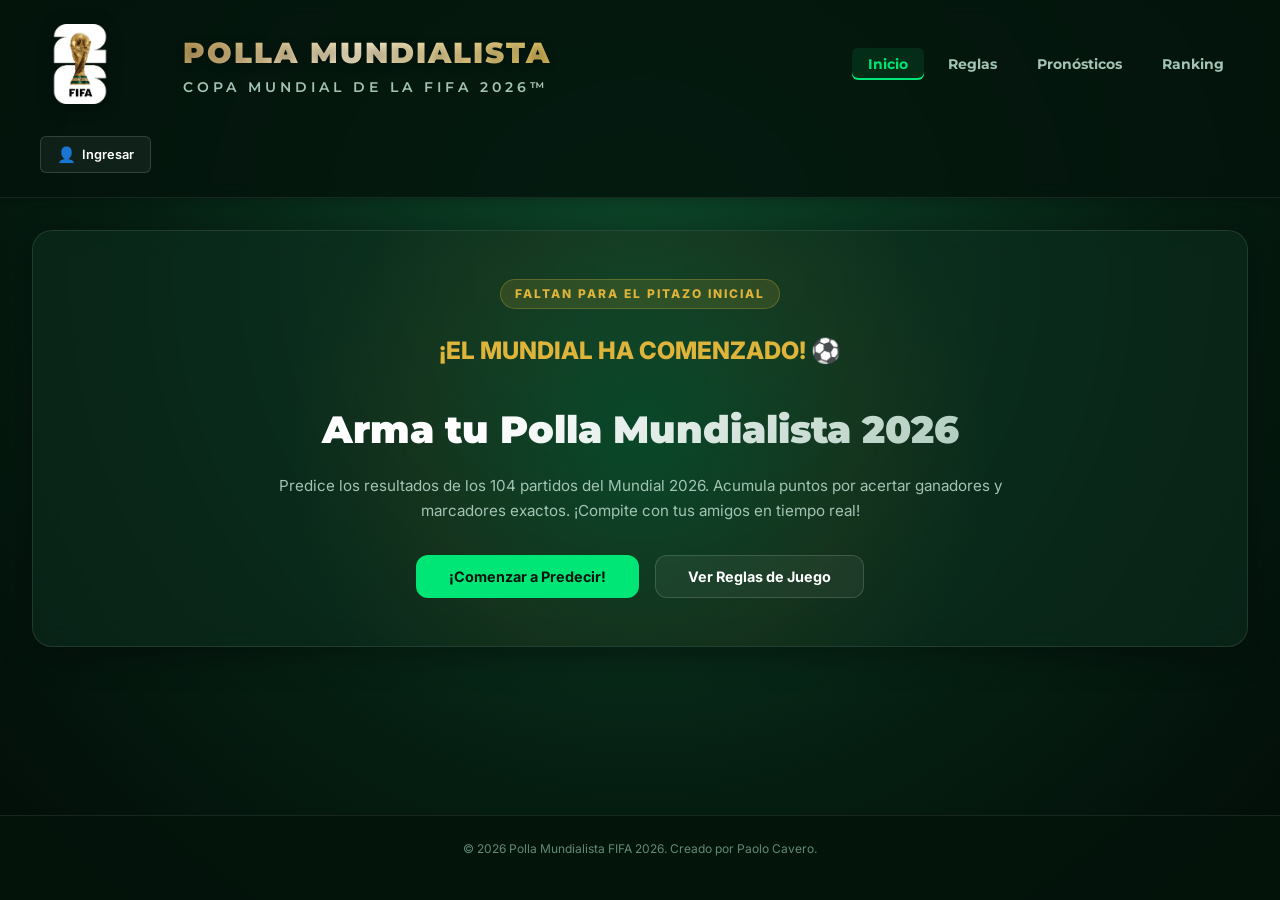
==== commit 7155a83d: "feat: panel admin resultados oficiales, scoring real, fix select dropdown, limpia footer" ====
--- a/index.html
+++ b/index.html
@@ -32,6 +32,7 @@
             <button class="desktop-nav-link" data-view="rules">Reglas</button>
             <button class="desktop-nav-link" data-view="pronosticos">Pronósticos</button>
             <button class="desktop-nav-link" data-view="ranking">Ranking</button>
+            <button class="desktop-nav-link" data-view="admin" id="admin-nav-btn" style="display:none;">⚙️ Admin</button>
         </nav>
 
         <!-- Controles de Usuario -->
@@ -236,10 +237,7 @@
                             <label for="reg-email">Correo Electrónico</label>
                             <input type="email" id="reg-email" required placeholder="juan.perez@ejemplo.com">
                         </div>
-                        <div class="form-group">
-                            <label for="reg-dni">Documento (DNI/Cédula)</label>
-                            <input type="text" id="reg-dni" required placeholder="DNI o documento de identidad">
-                        </div>
+
                         <div class="form-group">
                             <label for="reg-phone">Celular</label>
                             <input type="tel" id="reg-phone" required placeholder="999 999 999">
@@ -508,11 +506,92 @@
             </div>
         </section>
 
+        <!-- Vista 6: Admin — Resultados Oficiales -->
+        <section id="view-admin" class="view-pane">
+            <div class="admin-panel glass-panel">
+                <!-- Auth Gate -->
+                <div id="admin-auth-gate">
+                    <div class="admin-header">
+                        <div class="admin-icon">⚙️</div>
+                        <h2>Panel de Administración</h2>
+                        <p>Ingresa los resultados oficiales de los partidos para calcular el ranking real.</p>
+                    </div>
+                    <form id="admin-login-form" class="admin-login-form">
+                        <div class="form-group">
+                            <label for="admin-password">Contraseña de Administrador</label>
+                            <input type="password" id="admin-password" placeholder="••••••••" required>
+                        </div>
+                        <div id="admin-login-error" class="admin-error" style="display:none;">Contraseña incorrecta.</div>
+                        <button type="submit" class="btn btn-primary btn-block">Acceder al Panel</button>
+                    </form>
+                </div>
+
+                <!-- Admin Dashboard -->
+                <div id="admin-dashboard" style="display:none;">
+                    <div class="admin-header">
+                        <div class="admin-icon">⚙️</div>
+                        <h2>Resultados Oficiales del Torneo</h2>
+                        <p>Ingresa los marcadores una vez terminen los partidos. El ranking se actualizará automáticamente.</p>
+                    </div>
+
+                    <!-- Predicciones Especiales Oficiales -->
+                    <div class="admin-section">
+                        <h3 class="admin-section-title">🏆 Resultados Especiales del Torneo</h3>
+                        <div class="admin-specials-grid">
+                            <div class="admin-special-box">
+                                <label for="official-champion">Campeón del Mundo</label>
+                                <select id="official-champion" class="special-select">
+                                    <option value="">-- Sin resultado --</option>
+                                </select>
+                            </div>
+                            <div class="admin-special-box">
+                                <label for="official-mvp">Balón de Oro (Mejor Jugador)</label>
+                                <input type="text" id="official-mvp" class="special-input" placeholder="Nombre oficial del jugador">
+                            </div>
+                            <div class="admin-special-box">
+                                <label for="official-scorer">Bota de Oro (Goleador)</label>
+                                <input type="text" id="official-scorer" class="special-input" placeholder="Nombre oficial del goleador">
+                            </div>
+                            <div class="admin-special-box">
+                                <label for="official-gk">Guante de Oro (Mejor Portero)</label>
+                                <input type="text" id="official-gk" class="special-input" placeholder="Nombre oficial del portero">
+                            </div>
+                        </div>
+                    </div>
+
+                    <!-- Tabs por fase -->
+                    <div class="admin-tabs">
+                        <button class="admin-tab active" data-admin-phase="groups">🏟️ Fase de Grupos (72)</button>
+                        <button class="admin-tab" data-admin-phase="knockout">🏆 Eliminatorias (32)</button>
+                    </div>
+
+                    <div id="admin-phase-groups" class="admin-phase-panel active">
+                        <div id="admin-groups-container" class="admin-matches-grid">
+                            <!-- Partidos de grupos generados por JS -->
+                        </div>
+                    </div>
+
+                    <div id="admin-phase-knockout" class="admin-phase-panel" style="display:none;">
+                        <div id="admin-knockout-container" class="admin-matches-grid">
+                            <!-- Partidos eliminatorios generados por JS -->
+                        </div>
+                    </div>
+
+                    <div class="admin-save-bar">
+                        <button id="btn-save-official" class="btn btn-primary">
+                            💾 Guardar Resultados Oficiales
+                        </button>
+                        <span id="admin-save-status" class="admin-save-status"></span>
+                    </div>
+                </div>
+            </div>
+        </section>
+
     </main>
 
     <footer class="app-footer">
-        <p>&copy; 2026 Polla Mundialista FIFA 2026. Creado por Paolo Cavero.</p>
-        <p>Guardando predicciones en tiempo real en la nube.</p>
+        <p>© 2026 Polla Mundialista FIFA 2026. Creado por Paolo Cavero.</p>
+        <span id="admin-footer-trigger" style="cursor:default;user-select:none;font-size:0.5rem;opacity:0.01;">·</span>
     </footer>
 
     <!-- Toast de Notificaciones -->
--- a/styles.css
+++ b/styles.css
@@ -1849,8 +1849,8 @@
 }
 
 .special-select, .special-input {
-    background: rgba(0, 0, 0, 0.4);
-    border: 1px solid rgba(255, 255, 255, 0.12);
+    background: #0a1f12;
+    border: 1px solid rgba(255, 255, 255, 0.18);
     border-radius: var(--radius-sm);
     padding: 0.5rem 0.75rem;
     color: #ffffff;
@@ -1859,11 +1859,20 @@
     outline: none;
     transition: all 0.2s ease;
     width: 100%;
+    -webkit-appearance: auto;
+    appearance: auto;
+}
+
+.special-select option,
+.form-group select option {
+    background-color: #0a1f12;
+    color: #ffffff;
 }
 
 .special-select:focus, .special-input:focus {
     border-color: var(--accent-mint);
-    background: rgba(0, 230, 118, 0.05);
+    box-shadow: 0 0 0 2px rgba(0, 230, 118, 0.15);
+    background: #0a1f12;
 }
 
 /* ==========================================================================
@@ -2255,3 +2264,291 @@
     }
 }
 
+/* ==========================================================================
+   Vista: Admin Panel — Resultados Oficiales
+   ========================================================================== */
+.admin-panel {
+    padding: 2.5rem;
+    max-width: 1100px;
+    margin: 0 auto;
+}
+
+.admin-header {
+    text-align: center;
+    margin-bottom: 2rem;
+}
+
+.admin-icon {
+    font-size: 2.5rem;
+    margin-bottom: 0.75rem;
+}
+
+.admin-header h2 {
+    font-family: var(--font-heading);
+    font-weight: 800;
+    font-size: 1.8rem;
+    color: var(--text-primary);
+    margin-bottom: 0.5rem;
+}
+
+.admin-header p {
+    color: var(--text-muted);
+    font-size: 0.9rem;
+}
+
+.admin-login-form {
+    max-width: 360px;
+    margin: 0 auto;
+}
+
+.admin-error {
+    color: #ff5252;
+    font-size: 0.82rem;
+    margin-bottom: 0.75rem;
+    text-align: center;
+    padding: 0.5rem;
+    background: rgba(255, 82, 82, 0.1);
+    border-radius: var(--radius-sm);
+}
+
+.admin-section {
+    margin-bottom: 2rem;
+}
+
+.admin-section-title {
+    font-family: var(--font-heading);
+    font-size: 1rem;
+    font-weight: 700;
+    color: var(--accent-gold);
+    margin-bottom: 1rem;
+    padding-bottom: 0.5rem;
+    border-bottom: 1px solid rgba(255, 255, 255, 0.08);
+}
+
+.admin-specials-grid {
+    display: grid;
+    grid-template-columns: repeat(auto-fit, minmax(200px, 1fr));
+    gap: 1rem;
+}
+
+.admin-special-box label {
+    display: block;
+    font-size: 0.72rem;
+    font-weight: 600;
+    color: var(--text-muted);
+    margin-bottom: 0.4rem;
+    text-transform: uppercase;
+    letter-spacing: 0.5px;
+}
+
+/* Admin Phase Tabs */
+.admin-tabs {
+    display: flex;
+    gap: 0.5rem;
+    margin-bottom: 1.5rem;
+    border-bottom: 1px solid rgba(255, 255, 255, 0.08);
+    padding-bottom: 0;
+}
+
+.admin-tab {
+    background: transparent;
+    border: none;
+    color: var(--text-muted);
+    font-family: var(--font-main);
+    font-size: 0.85rem;
+    font-weight: 600;
+    padding: 0.6rem 1.2rem;
+    cursor: pointer;
+    border-bottom: 2px solid transparent;
+    transition: all 0.2s ease;
+}
+
+.admin-tab:hover {
+    color: var(--text-primary);
+}
+
+.admin-tab.active {
+    color: var(--accent-mint);
+    border-bottom-color: var(--accent-mint);
+}
+
+/* Admin Matches Grid */
+.admin-matches-grid {
+    display: grid;
+    grid-template-columns: repeat(auto-fill, minmax(280px, 1fr));
+    gap: 0.75rem;
+    max-height: 65vh;
+    overflow-y: auto;
+    padding-right: 0.25rem;
+}
+
+.admin-match-card {
+    background: rgba(255, 255, 255, 0.04);
+    border: 1px solid rgba(255, 255, 255, 0.08);
+    border-radius: var(--radius-sm);
+    padding: 0.75rem 1rem;
+    transition: border-color 0.2s ease;
+}
+
+.admin-match-card.has-result {
+    border-color: rgba(0, 230, 118, 0.3);
+    background: rgba(0, 230, 118, 0.04);
+}
+
+.admin-match-meta {
+    font-size: 0.67rem;
+    color: var(--text-muted);
+    margin-bottom: 0.4rem;
+    display: flex;
+    justify-content: space-between;
+}
+
+.admin-match-teams {
+    display: flex;
+    align-items: center;
+    gap: 0.5rem;
+    font-size: 0.78rem;
+    font-weight: 600;
+    color: var(--text-primary);
+    margin-bottom: 0.6rem;
+}
+
+.admin-match-team {
+    flex: 1;
+    text-align: center;
+    white-space: nowrap;
+    overflow: hidden;
+    text-overflow: ellipsis;
+}
+
+.admin-vs-badge {
+    font-size: 0.65rem;
+    color: var(--text-muted);
+    flex-shrink: 0;
+}
+
+.admin-score-inputs {
+    display: flex;
+    align-items: center;
+    gap: 0.4rem;
+    justify-content: center;
+}
+
+.admin-score-input {
+    width: 48px;
+    text-align: center;
+    background: #0a1f12;
+    border: 1px solid rgba(255, 255, 255, 0.18);
+    border-radius: var(--radius-sm);
+    padding: 0.35rem;
+    color: #ffffff;
+    font-family: var(--font-main);
+    font-size: 1rem;
+    font-weight: 700;
+    outline: none;
+    transition: border-color 0.2s ease;
+}
+
+.admin-score-input:focus {
+    border-color: var(--accent-mint);
+}
+
+.admin-score-dash {
+    color: var(--text-muted);
+    font-weight: 700;
+}
+
+.admin-penalty-selector {
+    margin-top: 0.5rem;
+    display: flex;
+    align-items: center;
+    gap: 0.5rem;
+    font-size: 0.72rem;
+    color: var(--accent-gold);
+    justify-content: center;
+}
+
+.admin-penalty-select {
+    background: #0a1f12;
+    border: 1px solid rgba(255, 215, 0, 0.3);
+    border-radius: var(--radius-sm);
+    padding: 0.25rem 0.5rem;
+    color: var(--accent-gold);
+    font-size: 0.72rem;
+    outline: none;
+}
+
+/* Save Bar */
+.admin-save-bar {
+    display: flex;
+    align-items: center;
+    gap: 1rem;
+    margin-top: 2rem;
+    padding-top: 1.5rem;
+    border-top: 1px solid rgba(255, 255, 255, 0.08);
+}
+
+.admin-save-status {
+    font-size: 0.82rem;
+    color: var(--accent-mint);
+}
+
+/* Scrollbar in admin grid */
+.admin-matches-grid::-webkit-scrollbar {
+    width: 4px;
+}
+.admin-matches-grid::-webkit-scrollbar-track {
+    background: transparent;
+}
+.admin-matches-grid::-webkit-scrollbar-thumb {
+    background: rgba(255, 255, 255, 0.15);
+    border-radius: 2px;
+}
+
+/* Ranking: real scores badge */
+.ranking-real-badge {
+    display: inline-flex;
+    align-items: center;
+    gap: 0.4rem;
+    background: rgba(0, 230, 118, 0.12);
+    border: 1px solid rgba(0, 230, 118, 0.25);
+    border-radius: 20px;
+    padding: 0.3rem 0.8rem;
+    font-size: 0.75rem;
+    color: var(--accent-mint);
+    font-weight: 600;
+    margin-top: 0.5rem;
+}
+
+.ranking-pending-badge {
+    display: inline-flex;
+    align-items: center;
+    gap: 0.4rem;
+    background: rgba(255, 193, 7, 0.1);
+    border: 1px solid rgba(255, 193, 7, 0.2);
+    border-radius: 20px;
+    padding: 0.3rem 0.8rem;
+    font-size: 0.75rem;
+    color: #ffc107;
+    font-weight: 600;
+    margin-top: 0.5rem;
+}
+
+@media (max-width: 768px) {
+    .admin-panel {
+        padding: 1.5rem 1rem;
+    }
+
+    .admin-matches-grid {
+        grid-template-columns: 1fr;
+        max-height: 60vh;
+    }
+
+    .admin-specials-grid {
+        grid-template-columns: 1fr;
+    }
+
+    .admin-tabs {
+        flex-wrap: wrap;
+    }
+}
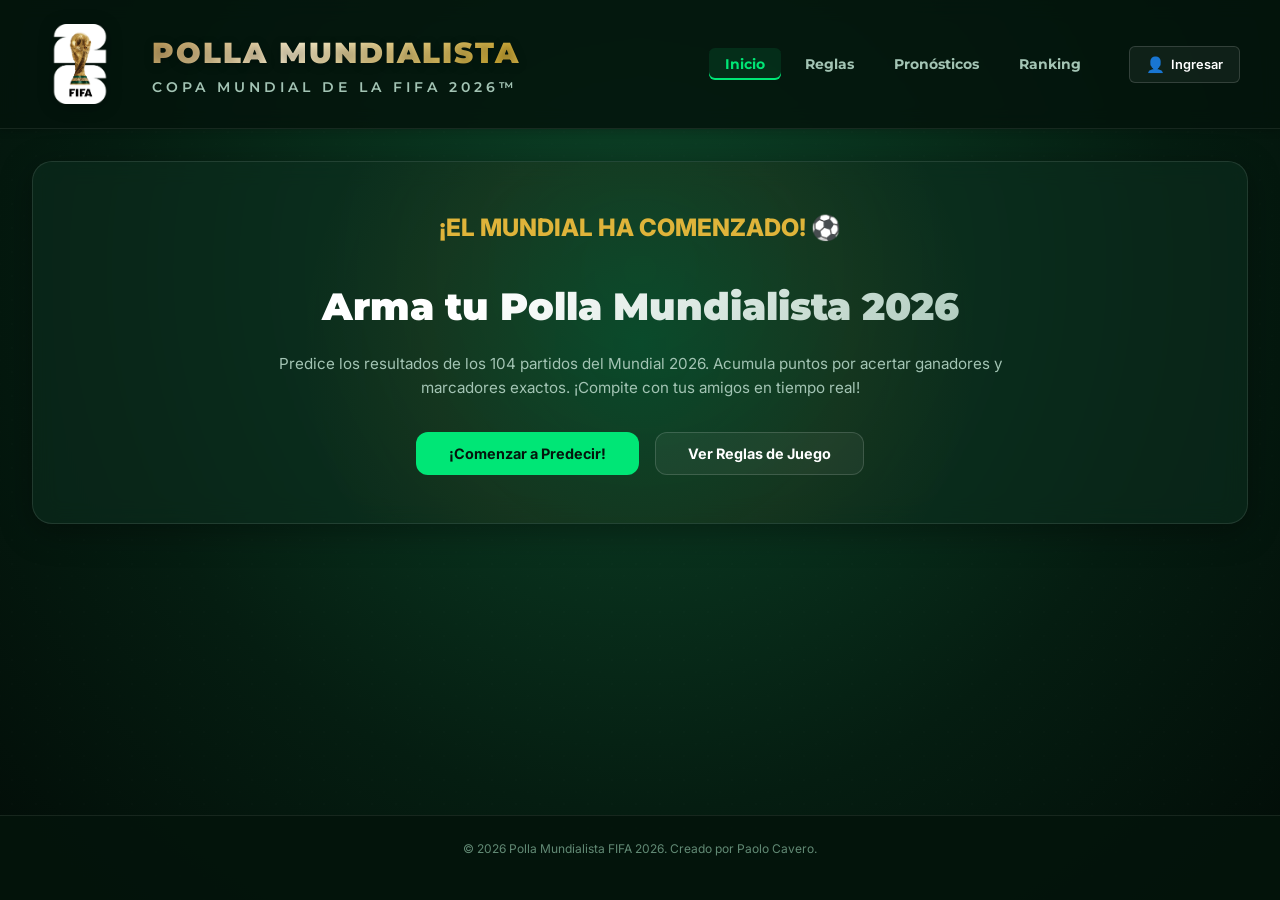
==== commit 4a8c02a8: "Actualizacion de diseno y trofeo" ====
--- a/index.html
+++ b/index.html
@@ -75,7 +75,6 @@
             <div class="home-hero-card glass-panel">
                 <div class="hero-glow"></div>
                 <div class="hero-content">
-                    <span class="hero-badge">FALTAN PARA EL PITAZO INICIAL</span>
                     <!-- Contador Regresivo -->
                     <div class="countdown-container" id="countdown">
                         <div class="countdown-item">
--- a/styles.css
+++ b/styles.css
@@ -101,7 +101,7 @@
    ========================================================================== */
 .app-header {
     display: grid;
-    grid-template-columns: auto 1fr auto;
+    grid-template-columns: auto 1fr auto auto;
     align-items: center;
     gap: 2rem;
     padding: 1.5rem 2.5rem;
@@ -246,26 +246,30 @@
 .app-nav {
     display: flex;
     justify-content: center;
+    flex-wrap: wrap;
+    gap: 0.5rem;
     background: rgba(6, 26, 17, 0.8);
     border-bottom: 1px solid var(--border-color);
-    padding: 0.5rem;
+    padding: 1rem 0.5rem;
 }
 
 .nav-tab {
     font-family: var(--font-heading);
-    font-size: 0.85rem;
+    font-size: 0.9rem;
     font-weight: 700;
     color: var(--text-secondary);
     background: transparent;
     border: none;
-    padding: 0.8rem 1.8rem;
+    padding: 0.75rem 1.5rem;
     cursor: pointer;
     display: flex;
     align-items: center;
+    justify-content: center;
     gap: 0.5rem;
-    border-radius: var(--radius-sm);
+    border-radius: var(--radius-lg);
     transition: all var(--transition-speed) ease;
-    margin: 0 0.25rem;
+    margin: 0;
+    white-space: nowrap;
 }
 
 .nav-tab:hover {
@@ -275,8 +279,9 @@
 
 .nav-tab.active {
     color: var(--text-primary);
-    background: rgba(0, 230, 118, 0.1);
-    box-shadow: inset 0 -2px 0 var(--accent-mint);
+    background: rgba(0, 230, 118, 0.15);
+    box-shadow: inset 0 0 10px rgba(0, 230, 118, 0.2);
+    border: 1px solid var(--accent-mint);
     text-shadow: 0 0 10px rgba(0, 230, 118, 0.3);
 }
 
@@ -323,9 +328,19 @@
    Fase de Grupos
    ========================================================================== */
 .groups-grid {
+    display: block;
+}
+
+#matches-view-container.grid-mode {
     display: grid;
     grid-template-columns: repeat(auto-fit, minmax(380px, 1fr));
     gap: 1.5rem;
+}
+
+/* Centrado para la vista de cronograma de partidos */
+#matches-view-container:not(.grid-mode) {
+    max-width: 900px;
+    margin: 0 auto;
 }
 
 /* Grupo Card */
@@ -491,7 +506,15 @@
     display: flex;
     align-items: center;
     gap: 0.5rem;
-    width: 90px;
+    flex: 1;
+}
+
+.team-name-label {
+    font-weight: 500;
+    font-size: 0.85rem;
+    white-space: nowrap;
+    overflow: hidden;
+    text-overflow: ellipsis;
 }
 
 .match-team.team-home {
@@ -841,7 +864,8 @@
 .bracket-column.finals {
     display: flex;
     flex-direction: column;
-    justify-content: space-around;
+    justify-content: center;
+    gap: 4rem;
     height: 100%;
 }
 
@@ -1228,7 +1252,7 @@
     backdrop-filter: blur(15px);
     border-top: 1px solid var(--border-color);
     z-index: 100;
-    grid-template-columns: repeat(5, 1fr);
+    grid-template-columns: repeat(4, 1fr);
     box-shadow: 0 -4px 24px rgba(0,0,0,0.5);
     padding-bottom: env(safe-area-inset-bottom, 0px);
 }
@@ -1966,7 +1990,7 @@
 /* Pantallas Medianas (Laptops y Tablets) */
 @media (max-width: 1200px) {
     .app-header {
-        grid-template-columns: auto 1fr auto;
+        grid-template-columns: auto 1fr auto auto;
         padding: 1rem 1.5rem;
         gap: 1.5rem;
     }
@@ -2552,3 +2576,164 @@
         flex-wrap: wrap;
     }
 }
+
+/* ==========================================================================
+   Match View Toggle & Date Header (Chronological View)
+   ========================================================================== */
+
+.match-view-toggle {
+    display: flex;
+    justify-content: center;
+    gap: 1rem;
+    margin-bottom: 2rem;
+    padding: 0 1rem;
+}
+
+.view-toggle-btn {
+    background: var(--bg-secondary);
+    border: 1px solid var(--border-color);
+    color: var(--text-secondary);
+    padding: 0.75rem 1.5rem;
+    border-radius: var(--radius-lg);
+    cursor: pointer;
+    font-family: var(--font-heading);
+    font-weight: 600;
+    font-size: 0.9rem;
+    transition: all var(--transition-speed);
+    display: flex;
+    align-items: center;
+    gap: 0.5rem;
+}
+
+.view-toggle-btn:hover {
+    background: rgba(255, 255, 255, 0.05);
+    border-color: var(--border-hover);
+}
+
+.view-toggle-btn.active {
+    background: rgba(0, 230, 118, 0.15);
+    border-color: var(--accent-mint);
+    color: var(--accent-mint);
+    box-shadow: var(--shadow-md), inset 0 0 10px rgba(0, 230, 118, 0.2);
+}
+
+.date-section-header {
+    display: flex;
+    justify-content: space-between;
+    align-items: center;
+    margin: 2rem 0 1rem;
+    padding-bottom: 0.5rem;
+    border-bottom: 1px solid var(--border-color);
+    color: var(--text-primary);
+}
+
+.date-header-label {
+    font-family: var(--font-heading);
+    font-size: 1.2rem;
+    font-weight: 700;
+    letter-spacing: 0.5px;
+}
+
+.date-header-count {
+    font-size: 0.85rem;
+    color: var(--text-muted);
+    background: rgba(255, 255, 255, 0.05);
+    padding: 0.2rem 0.6rem;
+    border-radius: var(--radius-sm);
+}
+
+/* ==========================================================================
+   Match Countdowns & Badges
+   ========================================================================== */
+
+.match-group-badge {
+    font-size: 0.75rem;
+    color: var(--text-muted);
+    background: rgba(255, 255, 255, 0.05);
+    padding: 0.2rem 0.5rem;
+    border-radius: var(--radius-sm);
+}
+
+.cd-badge {
+    font-size: 0.8rem;
+    font-weight: 600;
+    padding: 0.2rem 0.6rem;
+    border-radius: var(--radius-sm);
+    display: inline-flex;
+    align-items: center;
+    gap: 0.4rem;
+}
+
+.cd-badge--upcoming {
+    background: rgba(255, 255, 255, 0.05);
+    color: var(--text-secondary);
+}
+
+.cd-badge--urgent {
+    background: rgba(223, 180, 58, 0.15);
+    color: var(--accent-gold);
+    border: 1px solid rgba(223, 180, 58, 0.3);
+}
+
+.cd-badge--live {
+    background: rgba(255, 82, 82, 0.15);
+    color: var(--accent-red);
+    border: 1px solid rgba(255, 82, 82, 0.3);
+}
+
+.cd-badge--closed {
+    background: rgba(0, 0, 0, 0.3);
+    color: var(--text-muted);
+}
+
+.live-pulse {
+    display: inline-block;
+    width: 8px;
+    height: 8px;
+    background-color: var(--accent-red);
+    border-radius: 50%;
+    animation: pulse-red 1.5s infinite;
+}
+
+@keyframes pulse-red {
+    0% { transform: scale(0.95); box-shadow: 0 0 0 0 rgba(255, 82, 82, 0.7); }
+    70% { transform: scale(1); box-shadow: 0 0 0 6px rgba(255, 82, 82, 0); }
+    100% { transform: scale(0.95); box-shadow: 0 0 0 0 rgba(255, 82, 82, 0); }
+}
+
+/* ==========================================================================
+   Match Item Enhancements (Next & Locked states)
+   ========================================================================== */
+
+.match-item--next {
+    border-left: 4px solid var(--accent-gold);
+    background: linear-gradient(to right, rgba(223, 180, 58, 0.05) 0%, transparent 50%);
+}
+
+.match-item--locked {
+    opacity: 0.85;
+    filter: grayscale(20%);
+}
+
+.match-item--locked .score-input {
+    background: rgba(0, 0, 0, 0.4);
+    color: var(--text-muted);
+    border-color: rgba(255, 255, 255, 0.05);
+    cursor: not-allowed;
+}
+
+.match-footer-row {
+    display: flex;
+    justify-content: space-between;
+    margin-top: 0.8rem;
+    padding-top: 0.8rem;
+    border-top: 1px dashed rgba(255, 255, 255, 0.05);
+    font-size: 0.8rem;
+    color: var(--text-muted);
+}
+
+.ko-match-info {
+    font-size: 0.75rem;
+    color: var(--text-muted);
+    font-weight: normal;
+}
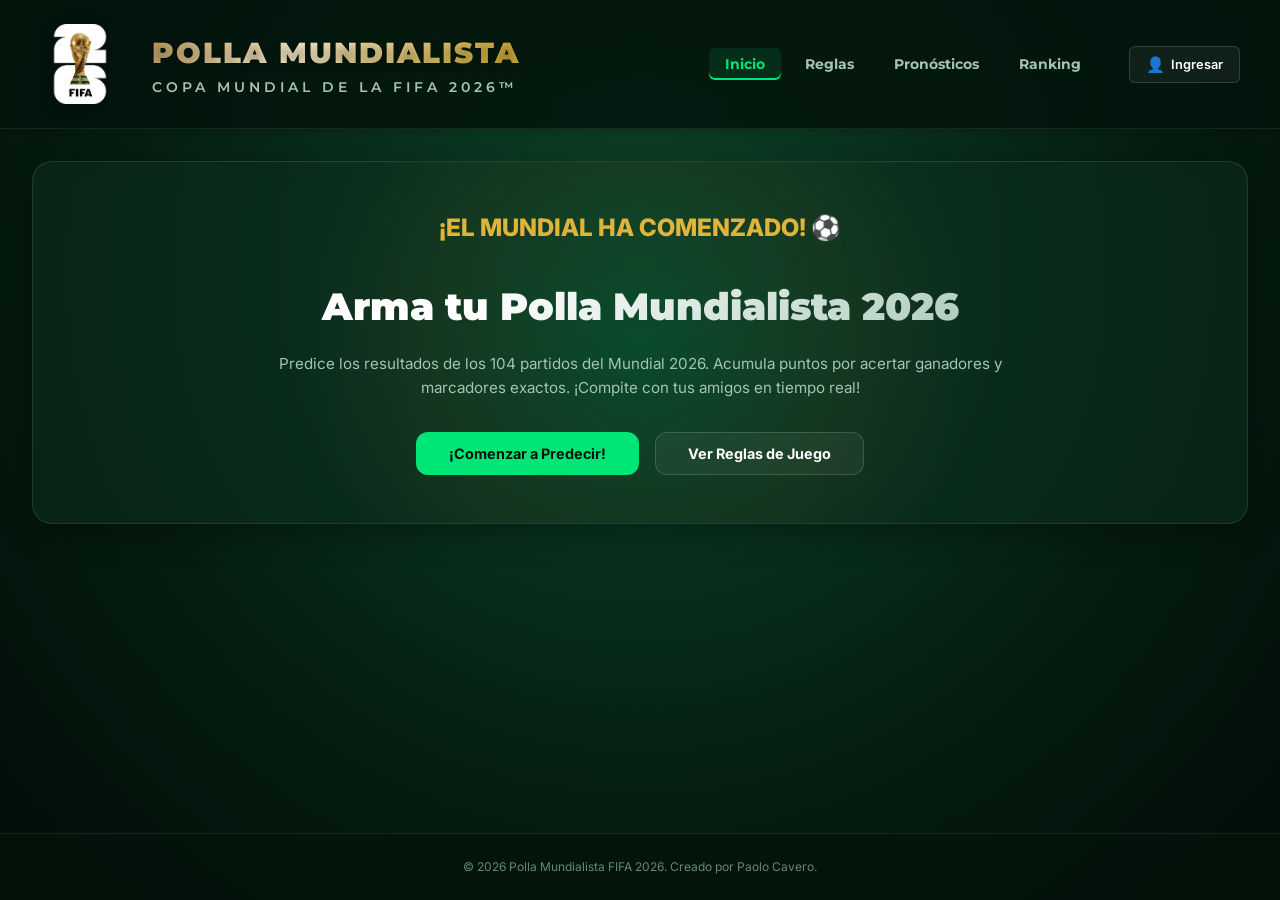
==== commit b4ea5463: "Actualizacion de diseno y trofeo" ====
--- a/index.html
+++ b/index.html
@@ -22,7 +22,7 @@
             <img src="Logo Mundial 2026.png" alt="Logo Oficial FIFA 2026" class="fifa-logo-img">
         </div>
         <div class="header-title-wrapper">
-            <h1>POLLA MUNDIALISTA</h1>
+            <h1 id="admin-title-trigger" style="user-select:none; cursor:pointer;">POLLA MUNDIALISTA</h1>
             <h2>COPA MUNDIAL DE LA FIFA 2026™</h2>
         </div>
         
@@ -590,7 +590,7 @@
 
     <footer class="app-footer">
         <p>© 2026 Polla Mundialista FIFA 2026. Creado por Paolo Cavero.</p>
-        <span id="admin-footer-trigger" style="cursor:default;user-select:none;font-size:0.5rem;opacity:0.01;">·</span>
+
     </footer>
 
     <!-- Toast de Notificaciones -->
--- a/styles.css
+++ b/styles.css
@@ -2737,3 +2737,146 @@
     color: var(--text-muted);
     font-weight: normal;
 }
+
+/* ==========================================================================
+   Filtros y Vista de Partidos Jugados (Pronósticos)
+   ========================================================================== */
+
+.match-status-filters {
+    display: flex;
+    gap: 1rem;
+    margin-bottom: 1.5rem;
+    justify-content: flex-start;
+}
+
+.status-filter-btn {
+    background: rgba(255, 255, 255, 0.05);
+    border: 1px solid rgba(255, 255, 255, 0.1);
+    color: var(--text-secondary);
+    padding: 0.5rem 1.2rem;
+    border-radius: 20px;
+    font-size: 0.85rem;
+    font-weight: 600;
+    cursor: pointer;
+    transition: all 0.3s ease;
+    display: flex;
+    align-items: center;
+    gap: 0.5rem;
+}
+
+.status-filter-btn:hover {
+    background: rgba(255, 255, 255, 0.1);
+    color: var(--text-primary);
+}
+
+.status-filter-btn.active {
+    background: var(--accent-mint);
+    color: #04140c;
+    border-color: var(--accent-mint);
+    box-shadow: 0 0 10px rgba(0, 255, 135, 0.2);
+}
+
+.count-badge {
+    background: rgba(0, 0, 0, 0.3);
+    color: inherit;
+    padding: 0.1rem 0.5rem;
+    border-radius: 10px;
+    font-size: 0.75rem;
+}
+
+.status-filter-btn.active .count-badge {
+    background: rgba(0, 0, 0, 0.15);
+}
+
+/* Marcador Oficial en Tarjeta */
+.match-official-score {
+    display: flex;
+    align-items: center;
+    justify-content: center;
+    gap: 0.8rem;
+    font-size: 2rem;
+    font-weight: 900;
+    font-family: var(--font-heading);
+    color: var(--text-primary);
+    min-width: 120px;
+}
+
+.match-official-score .score-divider {
+    font-size: 1.5rem;
+    color: var(--text-secondary);
+    opacity: 0.5;
+}
+
+/* Footer de Pronóstico */
+.match-prediction-footer {
+    display: flex;
+    justify-content: space-between;
+    align-items: center;
+    padding: 1rem 1.5rem;
+    background: rgba(0, 0, 0, 0.3);
+    border-top: 1px solid rgba(255, 255, 255, 0.05);
+    border-radius: 0 0 var(--border-radius-lg) var(--border-radius-lg);
+    margin: 0 -1.5rem -1.5rem -1.5rem;
+    margin-top: 1rem;
+}
+
+.pred-label {
+    font-size: 0.75rem;
+    color: var(--text-muted);
+    font-weight: 600;
+    letter-spacing: 1px;
+    display: flex;
+    align-items: center;
+    gap: 0.5rem;
+}
+
+.pred-score-text {
+    background: rgba(255, 255, 255, 0.1);
+    color: var(--text-primary);
+    padding: 0.2rem 0.6rem;
+    border-radius: 4px;
+    font-weight: 700;
+    font-size: 0.9rem;
+}
+
+.pred-badge {
+    font-size: 0.75rem;
+    font-weight: 700;
+    padding: 0.3rem 0.8rem;
+    border-radius: 12px;
+}
+
+.badge-exact {
+    background: rgba(0, 255, 135, 0.15);
+    color: var(--accent-mint);
+    border: 1px solid rgba(0, 255, 135, 0.3);
+}
+
+.badge-winner {
+    background: rgba(255, 193, 7, 0.15);
+    color: #ffc107;
+    border: 1px solid rgba(255, 193, 7, 0.3);
+}
+
+.badge-wrong {
+    background: rgba(255, 255, 255, 0.05);
+    color: var(--text-muted);
+    border: 1px solid rgba(255, 255, 255, 0.1);
+}
+
+.badge-pending {
+    background: rgba(255, 255, 255, 0.05);
+    color: var(--text-muted);
+    border: 1px solid rgba(255, 255, 255, 0.1);
+}
+
+@media (max-width: 480px) {
+    .match-prediction-footer {
+        flex-direction: column;
+        gap: 0.8rem;
+        align-items: flex-start;
+        padding: 0.8rem 1rem;
+        margin: 0 -1rem -1rem -1rem;
+        margin-top: 0.8rem;
+    }
+}
